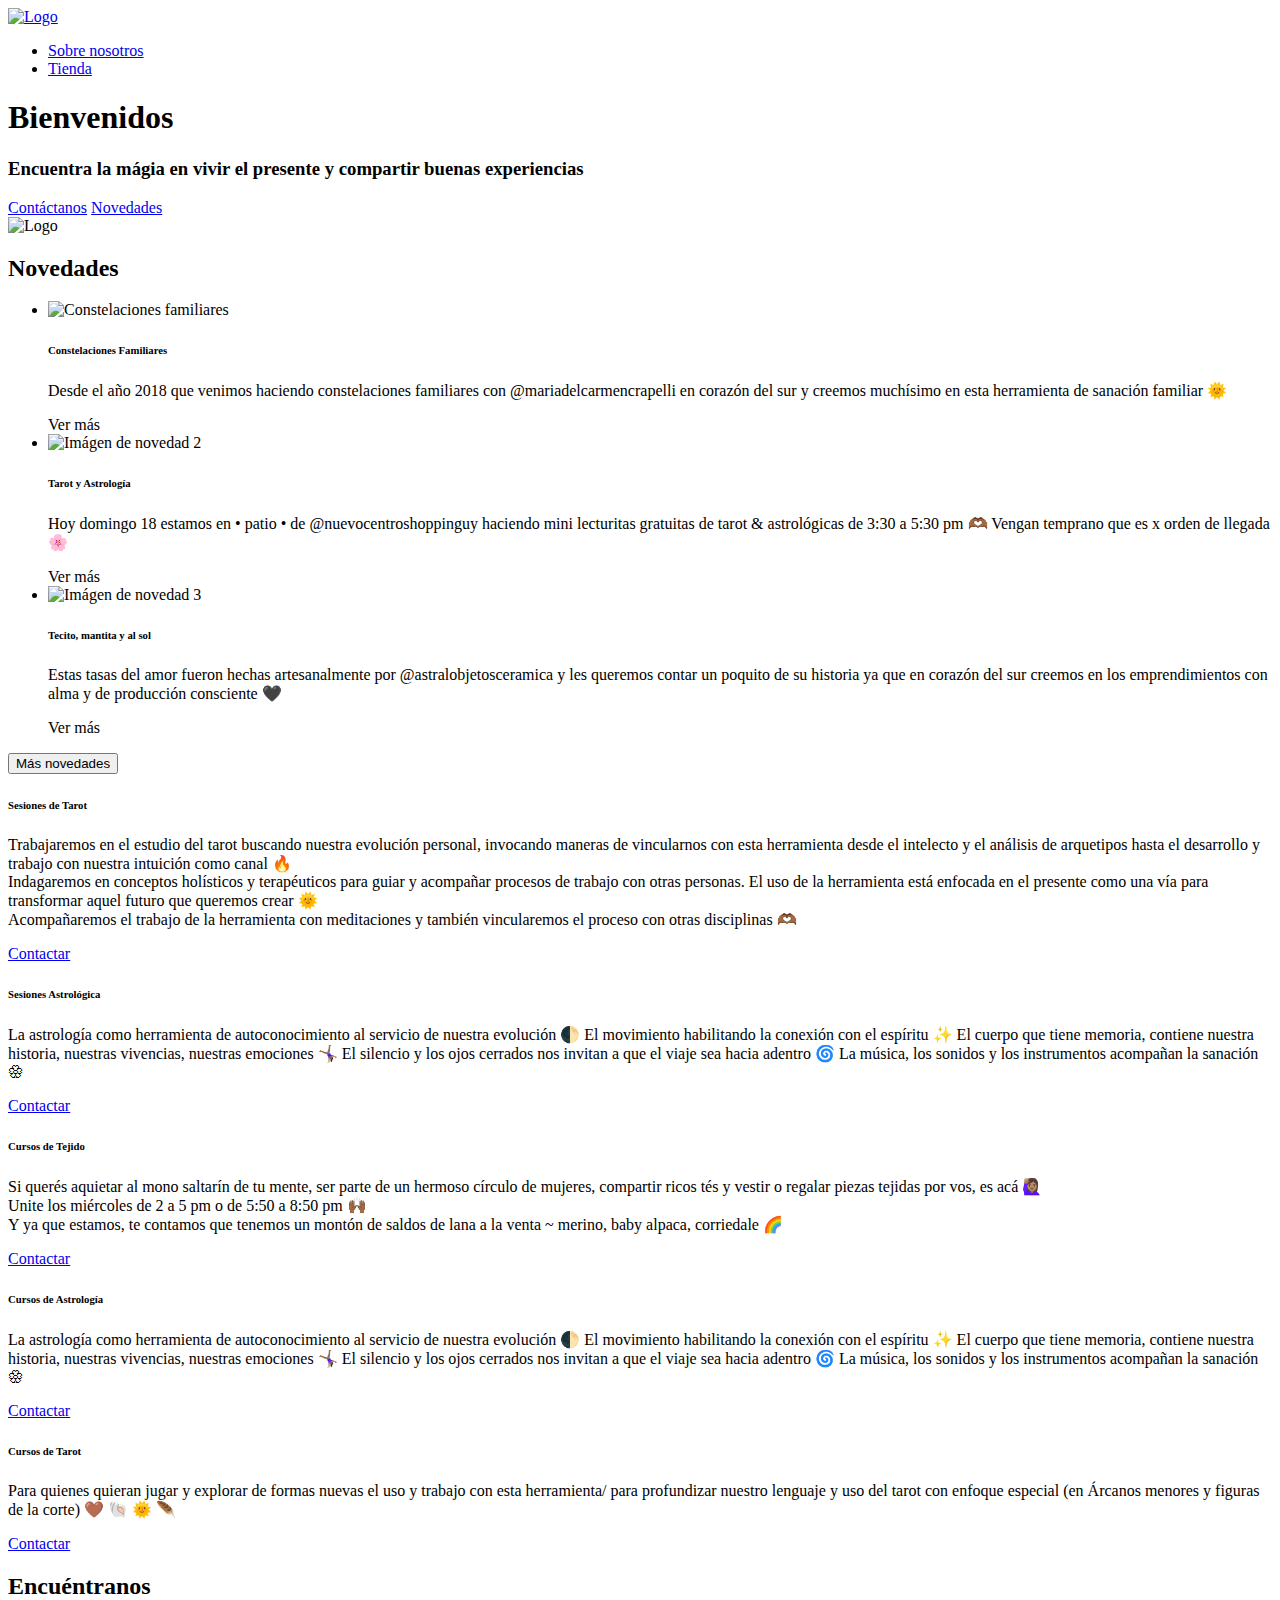
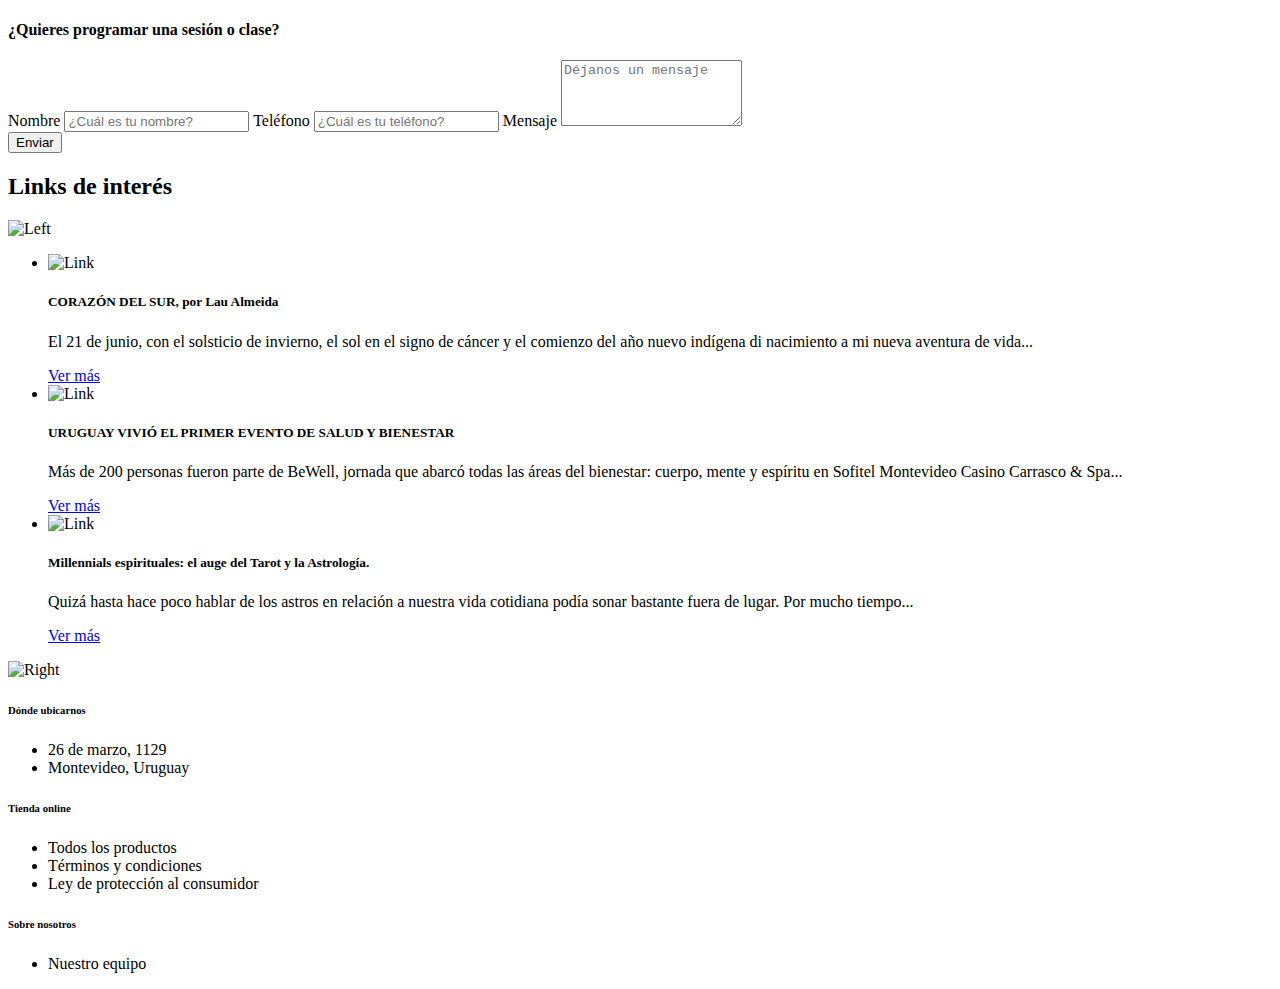
==== index.html @ b46bea89 "Merge pull request #4 from facundocristaldo/main" ====
<!DOCTYPE html>
<html lang="es">

<head>
    <meta charset="UTF-8">
    <meta http-equiv="X-UA-Compatible" content="IE=edge">
    <meta name="viewport" content="width=device-width, initial-scale=1.0">
    <link rel="stylesheet" href="/corazon-del-sur/reset.css">
    <link rel="stylesheet" href="/corazon-del-sur/global.css">
    <link rel="stylesheet" href="/corazon-del-sur/landing.css">
    <title>Corazon del Sur</title>
    <link rel="icon" type="image/x-icon" href="/corazon-del-sur/assets/cdelsur logo.png">
    <meta name="description"
        content="Encuentra la mágia en vivir el presente y compartir buenas experiencias. En corazón del sur podras aprender a conocerte a ti misma, aprender de las artes de nuestros ancestros y a conectarte con la naturaleza de una forma que nunca habías pensado posible.">
    <meta property="og:title" content=Corazon del Sur>
    <meta property="og:site_name" content=Corazon del Sur>
    <meta property="og:url" content=https://facundocristaldo.github.com/corazon-del-sur>
    <meta property="og:description" content=Encuentra la mágia en vivir el presente y compartir buenas experiencias. En
        corazón del sur podras aprender a conocerte a ti misma, aprender de las artes de nuestros ancestros y a
        conectarte con la naturaleza de una forma que nunca habías pensado posible.>
    <meta property="og:type" content=website>
    <meta property="og:image" content=https://facundocristaldo.github.io/corazon-del-sur/assets/cdelsur%20logo.png>
</head>

<body>
    <script src="./main.js"></script>
    <div class="sections">
        <nav>
            <div class="navbar">
                <a href="/corazon-del-sur/">
                    <img src="/corazon-del-sur/assets/full_logo_white.png" alt="Logo" />
                </a>
                <ul>
                    <li><a href="/corazon-del-sur/sobre-nosotros" class="typography-paragraph">Sobre nosotros</a></li>
                    <li><a href="/corazon-del-sur/tienda" class="button-secondary button-small">Tienda</a></li>
                </ul>

            </div>
        </nav>
        <section id="hero">
            <div class="content">
                <div>
                    <div class="text-content">
                        <h1 class="typography-title">Bienvenidos</h1>
                        <h3 class="typography-heading">Encuentra la mágia en vivir el presente y compartir buenas
                            experiencias</h3>
                    </div>
                    <div class="actions">
                        <a href="#find-us" class="button-regular button-primary">Contáctanos</a>
                        <a href="#news" class="button-small button-link">Novedades</a>
                    </div>
                </div>
                <img src="/corazon-del-sur/assets/logo_black.png" alt="Logo" />
            </div>
        </section>
        <section id="news">
            <h2 class="typography-title">Novedades</h2>
            <ul>
                <li>
                    <img src="/corazon-del-sur/assets/novedades/constelaciones-familiares.jpeg"
                        alt="Constelaciones familiares">
                    <div>
                        <h6 class="typography-heading">Constelaciones Familiares</h6>
                        <p class="typography-paragraph">
                            Desde el año 2018 que venimos haciendo constelaciones familiares con @mariadelcarmencrapelli
                            en corazón del sur y creemos muchísimo en esta herramienta de sanación familiar 🌞
                        </p>
                        <a class="button-small button-tertiary">Ver más</a>
                    </div>
                </li>
                <li>
                    <img src="/corazon-del-sur/assets/novedades/tarot-y-astrologia.jpeg" alt="Imágen de novedad 2">
                    <div>
                        <h6 class="typography-heading">Tarot y Astrología</h6>
                        <p class="typography-paragraph">
                            Hoy domingo 18 estamos en • patio • de @nuevocentroshoppinguy haciendo mini lecturitas
                            gratuitas de tarot & astrológicas de 3:30 a 5:30 pm 🫶🏾 Vengan temprano que es x orden de
                            llegada 🌸
                        </p>
                        <a class="button-small button-tertiary">Ver más</a>
                    </div>
                </li>
                <li>
                    <img src="/corazon-del-sur/assets/novedades/tazas.jpeg" alt="Imágen de novedad 3">
                    <div>
                        <h6 class="typography-heading">Tecito, mantita y al sol</h6>
                        <p class="typography-paragraph">
                            Estas tasas del amor fueron hechas artesanalmente por @astralobjetosceramica y les queremos
                            contar un poquito de su historia ya que en corazón del sur creemos en los emprendimientos
                            con alma y de producción consciente 🖤
                        </p>
                        <a class="button-small button-tertiary">Ver más</a>
                    </div>
                </li>
            </ul>
            <button class="button-regular button-secondary">Más novedades</button>
        </section>
        <section id="sesion-tarot" class="we-do section">
            <div class="description dp-02">
                <h6 class="typography-subtitle">Sesiones de Tarot</h6>
                <p class="typography-paragraph">
                    Trabajaremos en el estudio del tarot buscando nuestra evolución personal, invocando maneras
                    de vincularnos con esta herramienta desde el intelecto y el análisis de arquetipos hasta el
                    desarrollo y trabajo con nuestra intuición como canal 🔥
                    <br />Indagaremos en conceptos holísticos y terapéuticos para guiar y acompañar procesos de
                    trabajo con otras personas. El uso de la herramienta está enfocada en el presente como una vía
                    para transformar aquel futuro que queremos crear 🌞
                    <br />Acompañaremos el trabajo de la herramienta con meditaciones y también vincularemos el
                    proceso con otras disciplinas 🫶🏾
                </p>
                <a href="#find-us" class="button-small button-tertiary">Contactar</a>
            </div>
        </section>
        <section id="sesion-astrologica" class="we-do section">
            <div class="description dp-02">
                <h6 class="typography-subtitle">Sesiones Astrológica</h6>
                <p class="typography-paragraph">
                    La astrología como herramienta de autoconocimiento al servicio de nuestra evolución 🌓 El movimiento
                    habilitando la conexión con el espíritu ✨ El cuerpo que tiene memoria, contiene nuestra historia,
                    nuestras vivencias, nuestras emociones 🤸🏾‍♀️ El silencio y los ojos cerrados nos invitan a que el
                    viaje sea hacia adentro 🌀 La música, los sonidos y los instrumentos acompañan la sanación 🏵
                </p>
                <a href="#find-us" class="button-small button-tertiary">Contactar</a>
            </div>
        </section>
        <section id="curso-tejido" class="we-do section">
            <div class="description dp-02">
                <h6 class="typography-subtitle">Cursos de Tejido</h6>
                <p class="typography-paragraph">
                    Si querés aquietar al mono saltarín de tu mente, ser parte de un hermoso círculo de
                    mujeres, compartir ricos tés y vestir o regalar piezas tejidas por vos, es acá 🙋🏽‍♀️
                    <br />Unite los miércoles de 2 a 5 pm o de 5:50 a 8:50 pm 🙌🏾
                    <br />Y ya que estamos, te contamos que tenemos un montón de saldos de lana a la venta ~ merino,
                    baby alpaca, corriedale 🌈
                </p>
                <a href="#find-us" class="button-small button-tertiary">Contactar</a>
            </div>
        </section>
        <section id="curso-astrologia" class="we-do section">
            <div class="description dp-02">
                <h6 class="typography-subtitle">Cursos de Astrología</h6>
                <p class="typography-paragraph">
                    La astrología como herramienta de autoconocimiento al servicio de nuestra evolución 🌓 El movimiento
                    habilitando la conexión con el espíritu ✨ El cuerpo que tiene memoria, contiene nuestra historia,
                    nuestras vivencias, nuestras emociones 🤸🏾‍♀️ El silencio y los ojos cerrados nos invitan a que el
                    viaje sea hacia adentro 🌀 La música, los sonidos y los instrumentos acompañan la sanación 🏵
                </p>
                <a href="#find-us" class="button-small button-tertiary">Contactar</a>
            </div>
        </section>
        <section id="curso-tarot" class="we-do section">
            <div class="description dp-02">
                <h6 class="typography-subtitle">Cursos de Tarot</h6>
                <p class="typography-paragraph">
                    Para quienes quieran jugar y explorar de formas nuevas el uso y trabajo con esta herramienta/ para
                    profundizar nuestro lenguaje y uso del tarot con enfoque especial (en Árcanos menores y figuras de
                    la corte) 🤎 🐚 🌞 🪶
                </p>
                <a href="#find-us" class="button-small button-tertiary">Contactar</a>
            </div>
        </section>
        <section id="find-us">
            <h2 class="typography-title">Encuéntranos</h2>
            <div class="map-container">
                <div id="map" class="dp-02"></div>
                <div id="contact-form">
                    <h4 class="typography-paragraph">¿Quieres programar una sesión o clase?</h4>
                    <form>
                        <label class="typography-label" for="field-name">Nombre
                            <input id="field-name" class="typography-field" placeholder="¿Cuál es tu nombre?" />
                        </label>
                        <label class="typography-label" for="field-tel">Teléfono
                            <input id="field-tel" class="typography-field" placeholder="¿Cuál es tu teléfono?" />
                        </label>
                        <label class="typography-label" for="field-messaje">Mensaje
                            <textarea rows="4" id="field-messaje" class="typography-field"
                                placeholder="Déjanos un mensaje"></textarea>
                        </label>
                    </form>
                    <button type="button" class="button-regular button-secondary">Enviar</button>
                </div>
            </div>
        </section>
        <section id="links">
            <h2 class="typography-title">Links de interés</h2>
            <div class="container">

                <img id="left" src="/corazon-del-sur/assets/icon-arrow.svg" alt="Left" onclick="movelinks(-1)">
                <ul class="links-list">
                    <li class="link-card dp-01">
                        <img class="link-card-image" src="/corazon-del-sur/assets/img-placeholder.png" alt="Link" />
                        <div class="link-card-content">
                            <div class="link-card-text">

                                <h5 class="typography-paragraph">CORAZÓN DEL SUR, por Lau Almeida</h5>
                                <p class="typography-field">El 21 de junio, con el solsticio de invierno, el sol en el
                                    signo
                                    de cáncer y el comienzo del año nuevo indígena di nacimiento a mi nueva aventura de
                                    vida...</p>
                            </div>
                            <a href="http://www.ferpectas.uy/corazon-del-sur/" target="_blank"
                                class="button-link button-small">Ver más</a>
                        </div>
                    </li>
                    <li class="link-card dp-01">
                        <img class="link-card-image" src="/corazon-del-sur/assets/img-placeholder.png" alt="Link" />
                        <div class="link-card-content">
                            <div class="link-card-text">
                                <h5 class="typography-paragraph">URUGUAY VIVIÓ EL PRIMER EVENTO DE SALUD Y BIENESTAR
                                </h5>
                                <p class="typography-field">Más de 200 personas fueron parte de BeWell, jornada que
                                    abarcó
                                    todas las áreas del bienestar: cuerpo, mente y espíritu en Sofitel Montevideo Casino
                                    Carrasco & Spa...</p>
                            </div>
                            <a class="button-link button-small" target="_blank"
                                href="https://neturuguay.com/2019/11/21/uruguay-vivio-el-primer-evento-de-salud-y-bienestar/">Ver
                                más</a>
                        </div>
                    </li>
                    <li class="link-card dp-01">
                        <img class="link-card-image" src="/corazon-del-sur/assets/img-placeholder.png" alt="Link" />
                        <div class="link-card-content">
                            <div class="link-card-text">

                                <h5 class="typography-paragraph">Millennials espirituales: el auge del Tarot y la
                                    Astrología.</h5>
                                <p class="typography-field">Quizá hasta hace poco hablar de los astros en relación a
                                    nuestra
                                    vida cotidiana podía sonar bastante fuera de lugar. Por mucho tiempo...</p>
                            </div>
                            <a class="button-link button-small" target="_blank"
                                href="https://www.flurmagazine.com/millennials-espirituales-el-auge-del-tarot-y-la-astrologia-en-tiempos-de-inteligencia-artificial/">Ver
                                más</a>
                        </div>
                    </li>
                </ul>
                <img id="right" src="/corazon-del-sur/assets/icon-arrow.svg" alt="Right" onclick="movelinks(1)">
            </div>
        </section>
        <section id="page-footer">
            <div class="content">
                <div class="column">
                    <h6 class="typography-heading">Dónde ubicarnos</h6>
                    <ul>
                        <li class="typography-paragraph">26 de marzo, 1129</li>
                        <li class="typography-paragraph">Montevideo, Uruguay</li>
                    </ul>
                </div>
                <div class="column">
                    <h6 class="typography-heading">Tienda online</h6>
                    <ul>
                        <li class="typography-paragraph">Todos los productos</li>
                        <li class="typography-paragraph">Términos y condiciones</li>
                        <li class="typography-paragraph">Ley de protección al consumidor</li>
                    </ul>
                </div>
                <div class="column">
                    <h6 class="typography-heading">Sobre nosotros</h6>
                    <ul>
                        <li class="typography-paragraph">Nuestro equipo</li>
                    </ul>
                </div>
            </div>
        </section>
    </div>
</body>

</html>
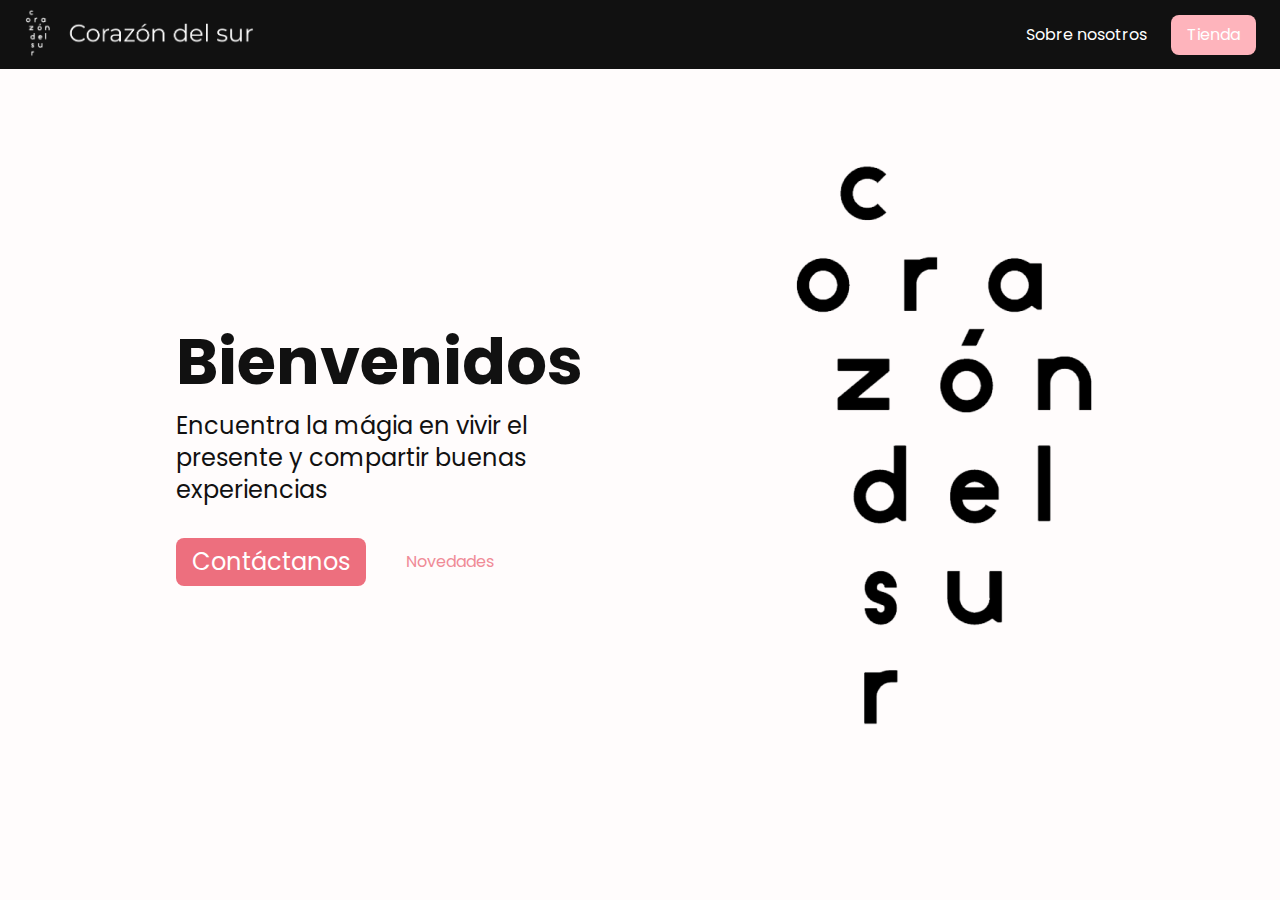
==== commit 40e9dd35: "open graph update" ====
--- a/index.html
+++ b/index.html
@@ -5,21 +5,35 @@
     <meta charset="UTF-8">
     <meta http-equiv="X-UA-Compatible" content="IE=edge">
     <meta name="viewport" content="width=device-width, initial-scale=1.0">
-    <link rel="stylesheet" href="/corazon-del-sur/reset.css">
-    <link rel="stylesheet" href="/corazon-del-sur/global.css">
-    <link rel="stylesheet" href="/corazon-del-sur/landing.css">
+    <link rel="stylesheet" href="/reset.css">
+    <link rel="stylesheet" href="/global.css">
+    <link rel="stylesheet" href="/landing.css">
     <title>Corazon del Sur</title>
-    <link rel="icon" type="image/x-icon" href="/corazon-del-sur/assets/cdelsur logo.png">
+    <link rel="icon" type="image/x-icon" href="/assets/cdelsur logo.png">
     <meta name="description"
         content="Encuentra la mágia en vivir el presente y compartir buenas experiencias. En corazón del sur podras aprender a conocerte a ti misma, aprender de las artes de nuestros ancestros y a conectarte con la naturaleza de una forma que nunca habías pensado posible.">
-    <meta property="og:title" content=Corazon del Sur>
-    <meta property="og:site_name" content=Corazon del Sur>
-    <meta property="og:url" content=https://facundocristaldo.github.com/corazon-del-sur>
-    <meta property="og:description" content=Encuentra la mágia en vivir el presente y compartir buenas experiencias. En
-        corazón del sur podras aprender a conocerte a ti misma, aprender de las artes de nuestros ancestros y a
-        conectarte con la naturaleza de una forma que nunca habías pensado posible.>
-    <meta property="og:type" content=website>
-    <meta property="og:image" content=https://facundocristaldo.github.io/corazon-del-sur/assets/cdelsur%20logo.png>
+
+    <!-- HTML Meta Tags -->
+    <title>Corazon</title>
+    <meta name="description" content="Encuentra">
+
+    <!-- Facebook Meta Tags -->
+    <meta property="og:url" content="https://facundocristaldo.github.io/corazon-del-sur/">
+    <meta property="og:type" content="website">
+    <meta property="og:title" content="Corazon">
+    <meta property="og:description" content="Encuentra">
+    <meta property="og:image" content="https://facundocristaldo.github.io/corazon-del-sur/assets/cdelsur%20logo.png">
+
+    <!-- Twitter Meta Tags -->
+    <meta name="twitter:card" content="summary_large_image">
+    <meta property="twitter:domain" content="facundocristaldo.github.io">
+    <meta property="twitter:url" content="https://facundocristaldo.github.io/corazon-del-sur/">
+    <meta name="twitter:title" content="Corazon">
+    <meta name="twitter:description" content="Encuentra">
+    <meta name="twitter:image" content="https://facundocristaldo.github.io/corazon-del-sur/assets/cdelsur%20logo.png">
+
+    <!-- Meta Tags Generated via https://www.opengraph.xyz -->
+
 </head>
 
 <body>
@@ -27,12 +41,12 @@
     <div class="sections">
         <nav>
             <div class="navbar">
-                <a href="/corazon-del-sur/">
-                    <img src="/corazon-del-sur/assets/full_logo_white.png" alt="Logo" />
+                <a href="/">
+                    <img src="/assets/full_logo_white.png" alt="Logo" />
                 </a>
                 <ul>
-                    <li><a href="/corazon-del-sur/sobre-nosotros" class="typography-paragraph">Sobre nosotros</a></li>
-                    <li><a href="/corazon-del-sur/tienda" class="button-secondary button-small">Tienda</a></li>
+                    <li><a href="/sobre-nosotros" class="typography-paragraph">Sobre nosotros</a></li>
+                    <li><a href="/tienda" class="button-secondary button-small">Tienda</a></li>
                 </ul>
 
             </div>
@@ -50,15 +64,14 @@
                         <a href="#news" class="button-small button-link">Novedades</a>
                     </div>
                 </div>
-                <img src="/corazon-del-sur/assets/logo_black.png" alt="Logo" />
+                <img src="/assets/logo_black.png" alt="Logo" />
             </div>
         </section>
         <section id="news">
             <h2 class="typography-title">Novedades</h2>
             <ul>
                 <li>
-                    <img src="/corazon-del-sur/assets/novedades/constelaciones-familiares.jpeg"
-                        alt="Constelaciones familiares">
+                    <img src="/assets/novedades/constelaciones-familiares.jpeg" alt="Constelaciones familiares">
                     <div>
                         <h6 class="typography-heading">Constelaciones Familiares</h6>
                         <p class="typography-paragraph">
@@ -69,7 +82,7 @@
                     </div>
                 </li>
                 <li>
-                    <img src="/corazon-del-sur/assets/novedades/tarot-y-astrologia.jpeg" alt="Imágen de novedad 2">
+                    <img src="/assets/novedades/tarot-y-astrologia.jpeg" alt="Imágen de novedad 2">
                     <div>
                         <h6 class="typography-heading">Tarot y Astrología</h6>
                         <p class="typography-paragraph">
@@ -81,7 +94,7 @@
                     </div>
                 </li>
                 <li>
-                    <img src="/corazon-del-sur/assets/novedades/tazas.jpeg" alt="Imágen de novedad 3">
+                    <img src="/assets/novedades/tazas.jpeg" alt="Imágen de novedad 3">
                     <div>
                         <h6 class="typography-heading">Tecito, mantita y al sol</h6>
                         <p class="typography-paragraph">
@@ -185,10 +198,10 @@
             <h2 class="typography-title">Links de interés</h2>
             <div class="container">
 
-                <img id="left" src="/corazon-del-sur/assets/icon-arrow.svg" alt="Left" onclick="movelinks(-1)">
+                <img id="left" src="./assets/icon-arrow.svg" alt="Left" onclick="movelinks(-1)">
                 <ul class="links-list">
                     <li class="link-card dp-01">
-                        <img class="link-card-image" src="/corazon-del-sur/assets/img-placeholder.png" alt="Link" />
+                        <img class="link-card-image" src="/assets/img-placeholder.png" alt="Link" />
                         <div class="link-card-content">
                             <div class="link-card-text">
 
@@ -203,7 +216,7 @@
                         </div>
                     </li>
                     <li class="link-card dp-01">
-                        <img class="link-card-image" src="/corazon-del-sur/assets/img-placeholder.png" alt="Link" />
+                        <img class="link-card-image" src="/assets/img-placeholder.png" alt="Link" />
                         <div class="link-card-content">
                             <div class="link-card-text">
                                 <h5 class="typography-paragraph">URUGUAY VIVIÓ EL PRIMER EVENTO DE SALUD Y BIENESTAR
@@ -219,7 +232,7 @@
                         </div>
                     </li>
                     <li class="link-card dp-01">
-                        <img class="link-card-image" src="/corazon-del-sur/assets/img-placeholder.png" alt="Link" />
+                        <img class="link-card-image" src="/assets/img-placeholder.png" alt="Link" />
                         <div class="link-card-content">
                             <div class="link-card-text">
 
@@ -235,7 +248,7 @@
                         </div>
                     </li>
                 </ul>
-                <img id="right" src="/corazon-del-sur/assets/icon-arrow.svg" alt="Right" onclick="movelinks(1)">
+                <img id="right" src="./assets/icon-arrow.svg" alt="Right" onclick="movelinks(1)">
             </div>
         </section>
         <section id="page-footer">
--- a/global.css
+++ b/global.css
@@ -0,0 +1,317 @@
+@import url("https://fonts.googleapis.com/css2?family=Poppins:wght@400;700&display=swap");
+
+:root {
+  --color-primary-main: #ed6f7e;
+  --color-primary-dark: #ba4d5a;
+  --color-primary-light: #feb4bc;
+  --color-gold: #f5dd00;
+  --color-page-background: #fffcfc;
+  --color-text-disabled: #949494;
+  --color-disabled: #ebebeb;
+  --color-accent-light: #ffffff;
+  --color-accent-dark: #111111;
+  --max-width-content: 1300px;
+  --breakpoint-sm: 576px;
+  --breakpoint-md: 768px;
+  --breakpoint-lg: 992px;
+  --breakpoint-xl: 1200px;
+  font-size: 16px;
+}
+@media screen and (max-width: 992px) {
+  :root {
+    font-size: 14px;
+  }
+}
+@media screen and (max-width: 768px) {
+  :root {
+    font-size: 12px;
+  }
+}
+@media screen and (max-width: 576px) {
+  :root {
+    font-size: 10px;
+  }
+}
+
+body {
+  background-color: var(--color-page-background);
+  font-family: "Poppins", sans-serif;
+  color: var(--color-accent-dark);
+  scroll-behavior: smooth;
+}
+h1,
+h2,
+h3,
+h4,
+h5,
+h6,
+p,
+input,
+select,
+textarea,
+p {
+  font-family: "Poppins", sans-serif;
+}
+
+* {
+  scroll-behavior: smooth;
+  user-select: none;
+}
+/* Typography*/
+
+.typography-title {
+  font-style: normal;
+  font-weight: 700;
+  font-size: 4rem;
+  line-height: 6rem;
+}
+
+.typography-subtitle {
+  font-style: normal;
+  font-weight: 700;
+  font-size: 2rem;
+  line-height: 3rem;
+}
+
+.typography-heading {
+  font-style: normal;
+  font-weight: 400;
+  font-size: 1.5rem;
+  line-height: 2rem;
+}
+
+.typography-paragraph {
+  font-style: normal;
+  font-weight: 400;
+  font-size: 1rem;
+  line-height: 1.5rem;
+}
+
+.typography-small-title {
+  font-style: normal;
+  font-weight: 700;
+  font-size: 1rem;
+  line-height: 1.5rem;
+}
+
+.typography-label {
+  font-style: normal;
+  font-weight: 400;
+  font-size: 0.75rem;
+  line-height: 0.5rem;
+}
+.typography-field {
+  border: none;
+  font-style: normal;
+  font-weight: 400;
+  font-size: 0.875rem;
+  line-height: 1.125rem;
+  padding: 0.25rem 0.5rem;
+  width: 100%;
+  border-radius: 0.25rem;
+  background-color: var(--color-accent-light);
+  outline: none;
+}
+/* End Typography */
+
+/* Buttons */
+
+.button-small {
+  font-style: normal;
+  font-weight: 400;
+  font-size: 1rem;
+  line-height: 1.5rem;
+  display: flex;
+  flex-direction: row;
+  justify-content: center;
+  align-items: center;
+  padding: 0.5rem 1rem;
+  border-radius: 0.5rem;
+  outline: none;
+  border: none;
+  font-family: "Poppins", sans-serif;
+}
+
+.button-regular {
+  font-style: normal;
+  font-weight: 400;
+  font-size: 1.5rem;
+  line-height: 2rem;
+  display: flex;
+  flex-direction: row;
+  justify-content: center;
+  align-items: center;
+  padding: 0.5rem 1rem;
+  border-radius: 0.5rem;
+  outline: none;
+  border: none;
+  font-family: "Poppins", sans-serif;
+}
+
+.button-primary {
+  background-color: var(--color-primary-main);
+  color: var(--color-accent-light);
+  transition-property: color, background-color;
+  transition-duration: 300ms;
+  transition-timing-function: ease;
+  cursor: pointer;
+}
+.button-primary:hover {
+  background-color: var(--color-primary-dark);
+}
+.button-primary:disabled,
+.button-secondary:disabled {
+  background-color: var(--color-disabled);
+  color: var(--color-text-disabled);
+}
+
+.button-secondary {
+  background-color: var(--color-primary-light);
+  color: var(--color-accent-light);
+  transition-property: color, background-color;
+  transition-duration: 300ms;
+  transition-timing-function: ease;
+  cursor: pointer;
+}
+.button-secondary:hover {
+  background-color: var(--color-primary-main);
+  color: var(--color-accent-light);
+}
+
+.button-tertiary {
+  border-width: 1px;
+  border-style: solid;
+  background: transparent;
+  border-color: var(--color-primary-main);
+  color: var(--color-primary-main);
+  transition-property: color, background-color;
+  transition-duration: 300ms;
+  transition-timing-function: ease;
+  cursor: pointer;
+}
+.button-tertiary:hover {
+  border-color: var(--color-primary-dark);
+  color: var(--color-primary-dark);
+}
+.button-tertiary:disabled {
+  border-color: var(--color-disabled);
+  color: var(--color-text-disabled);
+}
+
+.button-link {
+  color: var(--color-primary-main);
+  background: transparent;
+  transition-property: color, background-color;
+  transition-duration: 300ms;
+  transition-timing-function: ease;
+  opacity: 0.8;
+  cursor: pointer;
+}
+.button-link:hover {
+  color: var(--color-primary-dark);
+  opacity: 1;
+}
+.button-link:disabled {
+  color: var(--color-text-disabled);
+  opacity: 0.5;
+}
+
+/* End Buttons */
+
+/* Shadows */
+.dp-01 {
+  box-shadow: 0.3rem 0.25rem 1rem rgba(0, 0, 0, 0.05);
+}
+.dp-02 {
+  box-shadow: 0.3rem 0.3rem 1rem rgba(0, 0, 0, 0.2);
+}
+/* End Shadows */
+
+/* Navbar */
+nav {
+  background-color: var(--color-accent-dark);
+  width: 100%;
+  display: flex;
+  justify-content: center;
+  position: fixed;
+  top: 0;
+  z-index: 100;
+}
+nav div.navbar {
+  width: 100vw;
+  max-width: var(--max-width-content);
+  padding: 0 2rem;
+  margin: 0 auto;
+  padding: 0.5rem 1.5rem;
+  display: flex;
+  justify-content: space-between;
+}
+
+nav div.navbar img {
+  height: 3.125rem;
+}
+@media screen and (max-width: 768px) {
+  nav div.navbar img {
+    width: 1.875rem;
+    object-fit: cover;
+    object-position: left;
+  }
+}
+
+nav div.navbar ul {
+  display: flex;
+  flex-direction: row;
+  justify-content: flex-end;
+  align-items: center;
+  gap: 1.5rem;
+}
+nav div.navbar ul li a {
+  color: var(--color-accent-light);
+}
+/* End Nabar */
+
+#page-footer {
+  margin-top: 4.5rem;
+  min-height: 12.5rem;
+  background-color: var(--color-accent-light);
+  width: 100vw;
+  display: grid;
+  place-items: center;
+  box-shadow: 0 -0.25rem 1rem rgba(0, 0, 0, 0.05);
+}
+
+#page-footer .content {
+  margin: 0 auto;
+  width: 100vw;
+  max-width: var(--max-width-content);
+  padding: 0 2rem;
+  display: flex;
+  flex-direction: row;
+  justify-content: space-between;
+}
+
+#page-footer .content .column {
+  display: flex;
+  flex-direction: column;
+  align-items: flex-start;
+  padding: 0;
+  gap: 0.5rem;
+}
+.stars img {
+  width: 2rem;
+}
+@media screen and (max-width: 576px) {
+  #page-footer {
+    padding: 3rem 0;
+  }
+  #page-footer .content {
+    flex-direction: column;
+    gap: 2rem;
+    justify-content: center;
+    align-items: center;
+    text-align: center;
+  }
+  #page-footer .content .column {
+    align-items: center;
+  }
+}
--- a/landing.css
+++ b/landing.css
@@ -0,0 +1,390 @@
+#hero {
+  padding-bottom: 6.25rem;
+}
+#hero .content {
+  margin: 0 auto;
+  width: 100vw;
+  max-width: 60rem;
+  display: flex;
+  flex-direction: row;
+  justify-content: space-between;
+  align-items: center;
+  padding: 0;
+  height: 100vh;
+  min-height: 50rem;
+  padding: 0 1rem;
+}
+
+#hero .content > div {
+  display: flex;
+  flex-direction: column;
+  align-items: flex-start;
+  padding: 0;
+  gap: 2rem;
+}
+#hero .content > div .text-content {
+  max-width: 25.875rem;
+  display: flex;
+  flex-direction: column;
+  align-items: flex-start;
+  padding: 0;
+}
+#hero .content > div .actions {
+  display: flex;
+  flex-direction: row;
+  align-items: center;
+  padding: 0;
+  gap: 1.5rem;
+}
+
+@media screen and (max-width: 768px) {
+  #hero .content img {
+    width: 40%;
+  }
+}
+@media screen and (max-width: 576px) {
+  #hero .content {
+    justify-content: center;
+  }
+  #hero .content img {
+    display: none;
+  }
+  #hero .content > div {
+    gap: 3rem;
+  }
+  #hero .content > div .text-content {
+    gap: 1rem;
+  }
+}
+#news {
+  display: flex;
+  flex-direction: column;
+  align-items: center;
+  gap: 1.5rem;
+  width: 100vw;
+  max-width: 60.25rem;
+  padding: 0 2rem;
+  padding-top: 6.25rem;
+  padding-bottom: 6.25rem;
+  margin: 0 auto;
+  height: 100vh;
+  min-height: 50rem;
+}
+#news h2 {
+  text-align: center;
+  line-height: 100%;
+  color: var(--color-primary-main);
+}
+
+#news ul {
+  display: flex;
+  flex-direction: column;
+  gap: 1.5rem;
+}
+
+#news ul li {
+  display: flex;
+  flex-direction: row;
+  align-items: flex-start;
+  padding: 1rem;
+  gap: 1rem;
+  background: var(--color-accent-light);
+  box-shadow: 0.125rem 0.25rem 1rem rgba(0, 0, 0, 0.05);
+  border-radius: 1rem;
+}
+
+#news ul li img {
+  border-radius: 0.5rem;
+  width: 12rem;
+  height: 10rem;
+  object-fit: cover;
+}
+
+#news ul li div {
+  display: flex;
+  flex-direction: column;
+  justify-content: space-between;
+}
+
+#news ul li div span {
+  opacity: 0.5;
+  font-size: 0.75rem;
+}
+
+#news ul li div a.button-small.button-tertiary {
+  max-width: fit-content;
+  align-self: flex-end;
+  margin-top: 0.5rem;
+}
+
+@media screen and (max-width: 576px) {
+  #news ul li {
+    flex-direction: column;
+  }
+  #news ul li {
+    display: none;
+  }
+  #news ul li:nth-child(1),
+  #news ul li:nth-child(2) {
+    display: flex;
+  }
+  #news ul li img {
+    width: 100%;
+    height: 114px;
+  }
+  #news p.typography-paragraph {
+    overflow: hidden;
+    display: -webkit-box;
+    -webkit-line-clamp: 2;
+    -webkit-box-orient: vertical;
+  }
+}
+.sections {
+  height: 100vh;
+  min-height: 50rem;
+  overflow: auto;
+  scroll-snap-type: y mandatory;
+}
+.sections section {
+  scroll-snap-align: start;
+  scroll-snap-stop: always;
+}
+.we-do.section {
+  position: relative;
+  height: 100vh;
+  min-height: 50rem;
+  background-color: rgba(0, 0, 0, 0.05);
+  background-position: center;
+  background-repeat: no-repeat;
+  background-size: cover;
+}
+.we-do.section .description {
+  display: flex;
+  flex-direction: column;
+  align-items: flex-start;
+  padding: 1rem;
+  gap: 1rem;
+  position: absolute;
+  width: 83vw;
+  left: 50%;
+  transform: translateX(-50%);
+  bottom: 4rem;
+  background-color: rgba(0, 0, 0, 0.6);
+  border-radius: 1rem;
+  color: var(--color-accent-light);
+  opacity: 0;
+  animation-fill-mode: forwards;
+  animation-iteration-count: 1;
+  animation-delay: 300ms;
+}
+.we-do.section .description .typography-subtitle {
+  line-height: 100%;
+}
+.we-do.section .description a {
+  color: var(--color-accent-light);
+  border-color: var(--color-accent-light);
+}
+#sesion-tarot {
+  background-image: url("/corazon-del-sur/assets/fotos/sesion-tarot-1.jpeg");
+}
+#sesion-astrologica {
+  background-image: url("/corazon-del-sur/assets/fotos/sesion-astrologica-1.jpeg");
+}
+#curso-tejido {
+  background-image: url("/corazon-del-sur/assets/fotos/clases-tejido-3.jpeg");
+}
+#curso-astrologia {
+  background-image: url("/corazon-del-sur/assets/fotos/clases-astrologia-4.jpeg");
+  background-position: top;
+}
+#curso-tarot {
+  background-image: url("/corazon-del-sur/assets/fotos/clases-tarot-1.jpeg");
+}
+
+.section-fade-in {
+  animation: fadeInDown 400ms ease-in;
+}
+
+@keyframes fadeInDown {
+  0% {
+    opacity: 0;
+  }
+  100% {
+    opacity: 1;
+  }
+}
+
+#find-us {
+  max-width: 60.25rem;
+  padding: 0 2rem;
+  margin: 0 auto;
+  padding-top: 6.25rem;
+  padding-bottom: 9.375rem;
+  height: 100vh;
+  min-height: 50rem;
+}
+
+#find-us h2 {
+  text-align: center;
+  color: var(--color-primary-main);
+}
+
+#find-us #map {
+  height: 32.125rem;
+  width: 100%;
+  border-radius: 1rem;
+  background-image: url("/corazon-del-sur/assets/map.png");
+  background-position: center;
+  background-repeat: no-repeat;
+  background-size: cover;
+}
+
+#find-us .map-container {
+  position: relative;
+  display: flex;
+  justify-content: flex-end;
+  align-items: center;
+  margin-top: 6.25rem;
+}
+
+#find-us #contact-form {
+  background-color: var(--color-primary-dark);
+  display: flex;
+  flex-direction: column;
+  gap: 1rem;
+  padding: 1rem;
+  border-radius: 1rem;
+  max-width: 15.625rem;
+  position: absolute;
+  margin-right: 2.5rem;
+}
+#find-us #contact-form h4 {
+  text-align: center;
+  color: var(--color-accent-light);
+}
+
+#find-us #contact-form .typography-label {
+  color: var(--color-accent-light);
+}
+
+#find-us #contact-form .typography-label input,
+#find-us #contact-form .typography-label textarea {
+  margin-top: 0.25rem;
+}
+
+#find-us #contact-form .typography-label textarea {
+  resize: none;
+}
+
+#find-us #contact-form button {
+  width: 100%;
+}
+
+#find-us #contact-form form {
+  display: flex;
+  flex-direction: column;
+  gap: 0.5rem;
+}
+@media screen and (max-width: 576px) {
+  #find-us .map-container {
+    flex-direction: column;
+  }
+  #find-us #contact-form {
+    max-width: fit-content;
+    bottom: -35%;
+    margin-right: 0;
+  }
+}
+#links {
+  position: relative;
+  width: 100vw;
+  margin: 0 auto;
+  padding: 0 2rem;
+  max-width: 60.25rem;
+  padding-top: 6.25rem;
+  padding-bottom: 12.5rem;
+}
+
+#links h2 {
+  color: var(--color-primary-main);
+  text-align: center;
+}
+
+#links .container {
+  display: flex;
+  justify-content: center;
+  margin-top: 6.25rem;
+  gap: 0.5rem;
+}
+#links .container #right {
+  transform: rotateY(180deg);
+}
+#links .container ul {
+  flex: 1;
+}
+#links .links-list {
+  max-width: 60rem;
+  margin: 0 auto;
+  display: flex;
+  flex-direction: row;
+  gap: 1rem;
+  justify-content: space-between;
+}
+
+#links .link-card {
+  max-width: 17.19rem;
+  border-radius: 0.5rem;
+  background-color: var(--color-accent-light);
+  overflow: hidden;
+  display: flex;
+  flex-direction: column;
+  flex: 1;
+}
+#links .link-card .link-card-content {
+  display: flex;
+  flex-direction: column;
+  padding: 1rem;
+  flex: 1;
+  justify-content: space-between;
+}
+#links .link-card .link-card-image {
+  width: 100%;
+  height: 12rem;
+  object-position: center;
+  object-fit: cover;
+}
+#links .link-card .link-card-content .link-card-text {
+  display: flex;
+  flex-direction: column;
+  gap: 1rem;
+}
+#links .link-card .link-card-content .link-card-text .typography-paragraph {
+  font-weight: 600;
+  line-height: 110%;
+  overflow: hidden;
+  display: -webkit-box;
+  -webkit-line-clamp: 2;
+  -webkit-box-orient: vertical;
+}
+#links .link-card .link-card-content .link-card-text .typography-field {
+  padding: 0;
+  overflow: hidden;
+  display: -webkit-box;
+  -webkit-line-clamp: 3;
+  -webkit-box-orient: vertical;
+}
+
+@media screen and (max-width: 576px) {
+  #links .links-list {
+    justify-content: center;
+  }
+  #links .link-card {
+    display: none;
+  }
+  #links .link-card:nth-child(1) {
+    display: flex;
+  }
+  .we-do.section .description {
+    bottom: 8rem;
+  }
+}
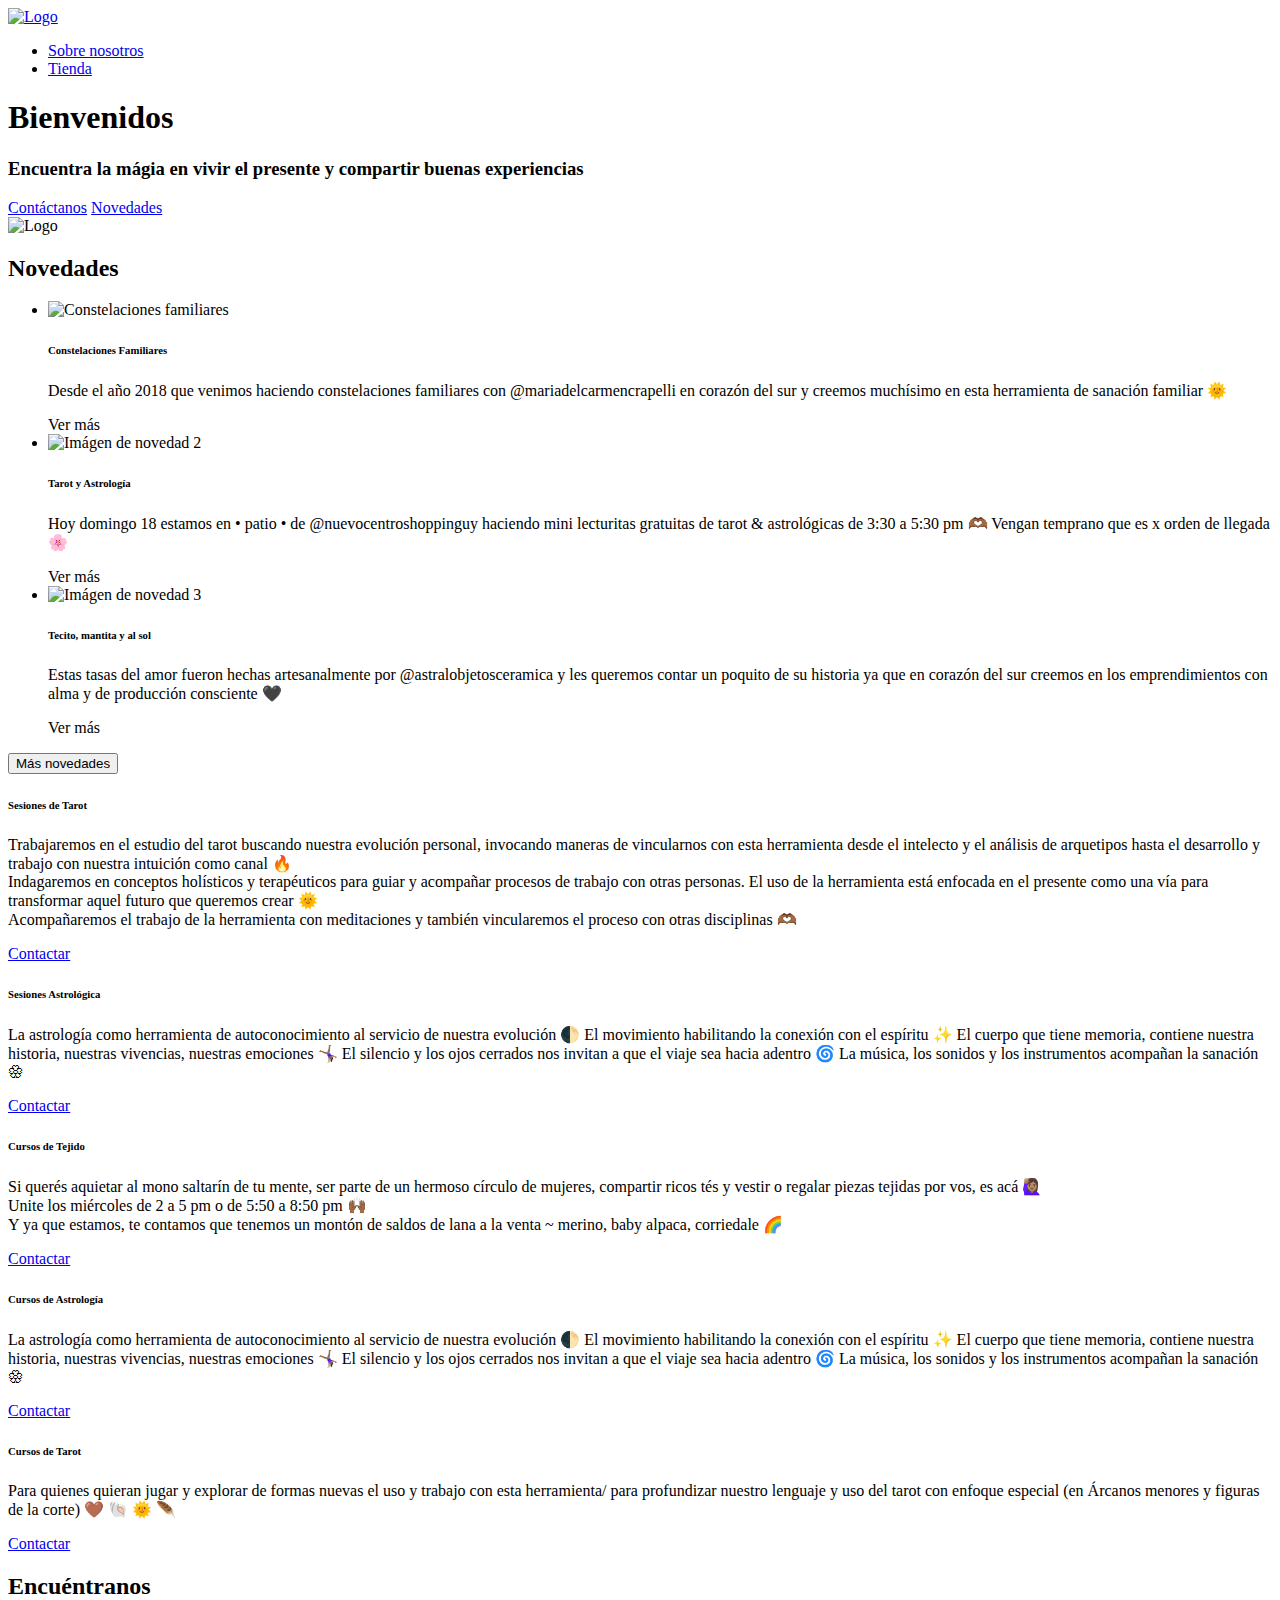
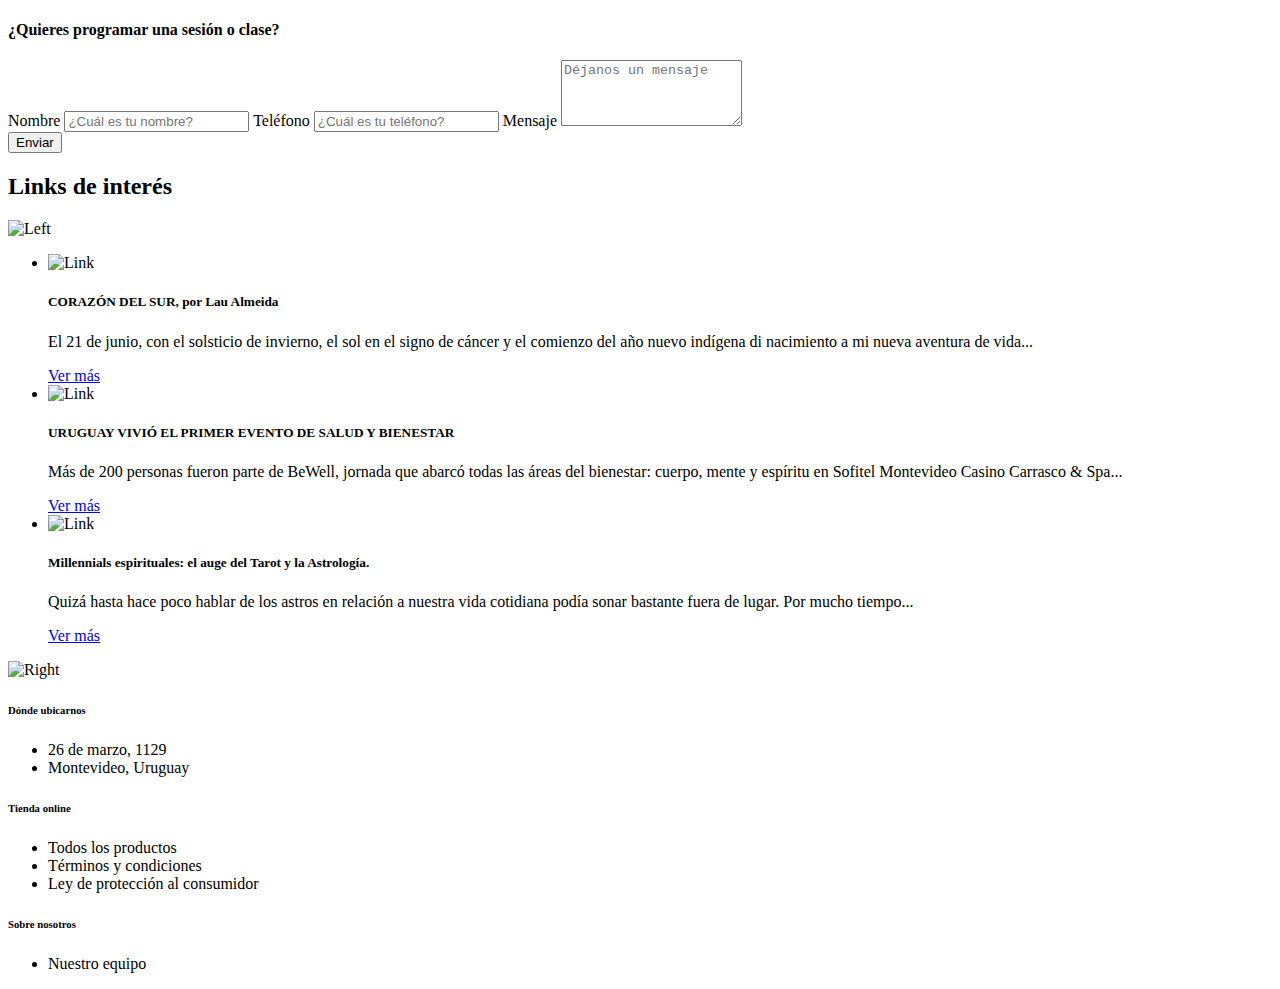
==== commit 1c3a98ae: "Merge pull request #5 from facundocristaldo/main" ====
--- a/index.html
+++ b/index.html
@@ -5,11 +5,11 @@
     <meta charset="UTF-8">
     <meta http-equiv="X-UA-Compatible" content="IE=edge">
     <meta name="viewport" content="width=device-width, initial-scale=1.0">
-    <link rel="stylesheet" href="/reset.css">
-    <link rel="stylesheet" href="/global.css">
-    <link rel="stylesheet" href="/landing.css">
+    <link rel="stylesheet" href="/corazon-del-sur/reset.css">
+    <link rel="stylesheet" href="/corazon-del-sur/global.css">
+    <link rel="stylesheet" href="/corazon-del-sur/landing.css">
     <title>Corazon del Sur</title>
-    <link rel="icon" type="image/x-icon" href="/assets/cdelsur logo.png">
+    <link rel="icon" type="image/x-icon" href="/corazon-del-sur/assets/cdelsur logo.png">
     <meta name="description"
         content="Encuentra la mágia en vivir el presente y compartir buenas experiencias. En corazón del sur podras aprender a conocerte a ti misma, aprender de las artes de nuestros ancestros y a conectarte con la naturaleza de una forma que nunca habías pensado posible.">
 
@@ -41,12 +41,12 @@
     <div class="sections">
         <nav>
             <div class="navbar">
-                <a href="/">
-                    <img src="/assets/full_logo_white.png" alt="Logo" />
+                <a href="/corazon-del-sur/">
+                    <img src="/corazon-del-sur/assets/full_logo_white.png" alt="Logo" />
                 </a>
                 <ul>
-                    <li><a href="/sobre-nosotros" class="typography-paragraph">Sobre nosotros</a></li>
-                    <li><a href="/tienda" class="button-secondary button-small">Tienda</a></li>
+                    <li><a href="/corazon-del-sur/sobre-nosotros" class="typography-paragraph">Sobre nosotros</a></li>
+                    <li><a href="/corazon-del-sur/tienda" class="button-secondary button-small">Tienda</a></li>
                 </ul>
 
             </div>
@@ -64,14 +64,15 @@
                         <a href="#news" class="button-small button-link">Novedades</a>
                     </div>
                 </div>
-                <img src="/assets/logo_black.png" alt="Logo" />
+                <img src="/corazon-del-sur/assets/logo_black.png" alt="Logo" />
             </div>
         </section>
         <section id="news">
             <h2 class="typography-title">Novedades</h2>
             <ul>
                 <li>
-                    <img src="/assets/novedades/constelaciones-familiares.jpeg" alt="Constelaciones familiares">
+                    <img src="/corazon-del-sur/assets/novedades/constelaciones-familiares.jpeg"
+                        alt="Constelaciones familiares">
                     <div>
                         <h6 class="typography-heading">Constelaciones Familiares</h6>
                         <p class="typography-paragraph">
@@ -82,7 +83,7 @@
                     </div>
                 </li>
                 <li>
-                    <img src="/assets/novedades/tarot-y-astrologia.jpeg" alt="Imágen de novedad 2">
+                    <img src="/corazon-del-sur/assets/novedades/tarot-y-astrologia.jpeg" alt="Imágen de novedad 2">
                     <div>
                         <h6 class="typography-heading">Tarot y Astrología</h6>
                         <p class="typography-paragraph">
@@ -94,7 +95,7 @@
                     </div>
                 </li>
                 <li>
-                    <img src="/assets/novedades/tazas.jpeg" alt="Imágen de novedad 3">
+                    <img src="/corazon-del-sur/assets/novedades/tazas.jpeg" alt="Imágen de novedad 3">
                     <div>
                         <h6 class="typography-heading">Tecito, mantita y al sol</h6>
                         <p class="typography-paragraph">
@@ -198,10 +199,10 @@
             <h2 class="typography-title">Links de interés</h2>
             <div class="container">
 
-                <img id="left" src="./assets/icon-arrow.svg" alt="Left" onclick="movelinks(-1)">
+                <img id="left" src="/corazon-del-sur/assets/icon-arrow.svg" alt="Left" onclick="movelinks(-1)">
                 <ul class="links-list">
                     <li class="link-card dp-01">
-                        <img class="link-card-image" src="/assets/img-placeholder.png" alt="Link" />
+                        <img class="link-card-image" src="/corazon-del-sur/assets/img-placeholder.png" alt="Link" />
                         <div class="link-card-content">
                             <div class="link-card-text">
 
@@ -216,7 +217,7 @@
                         </div>
                     </li>
                     <li class="link-card dp-01">
-                        <img class="link-card-image" src="/assets/img-placeholder.png" alt="Link" />
+                        <img class="link-card-image" src="/corazon-del-sur/assets/img-placeholder.png" alt="Link" />
                         <div class="link-card-content">
                             <div class="link-card-text">
                                 <h5 class="typography-paragraph">URUGUAY VIVIÓ EL PRIMER EVENTO DE SALUD Y BIENESTAR
@@ -232,7 +233,7 @@
                         </div>
                     </li>
                     <li class="link-card dp-01">
-                        <img class="link-card-image" src="/assets/img-placeholder.png" alt="Link" />
+                        <img class="link-card-image" src="/corazon-del-sur/assets/img-placeholder.png" alt="Link" />
                         <div class="link-card-content">
                             <div class="link-card-text">
 
@@ -248,7 +249,7 @@
                         </div>
                     </li>
                 </ul>
-                <img id="right" src="./assets/icon-arrow.svg" alt="Right" onclick="movelinks(1)">
+                <img id="right" src="/corazon-del-sur/assets/icon-arrow.svg" alt="Right" onclick="movelinks(1)">
             </div>
         </section>
         <section id="page-footer">
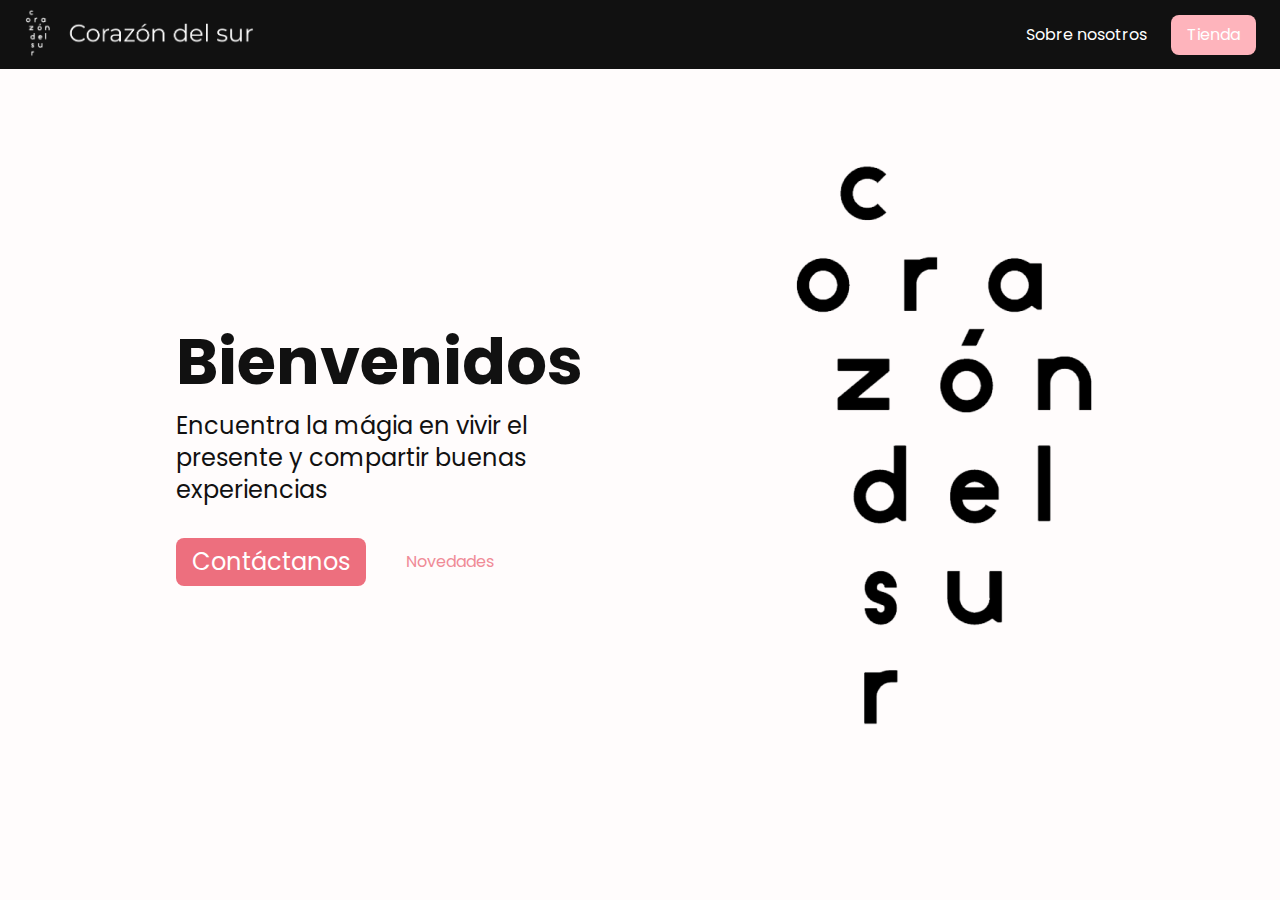
==== commit 0b6f26e7: "sad" ====
--- a/index.html
+++ b/index.html
@@ -5,34 +5,36 @@
     <meta charset="UTF-8">
     <meta http-equiv="X-UA-Compatible" content="IE=edge">
     <meta name="viewport" content="width=device-width, initial-scale=1.0">
-    <link rel="stylesheet" href="/corazon-del-sur/reset.css">
-    <link rel="stylesheet" href="/corazon-del-sur/global.css">
-    <link rel="stylesheet" href="/corazon-del-sur/landing.css">
+    <link rel="stylesheet" href="/reset.css">
+    <link rel="stylesheet" href="/global.css">
+    <link rel="stylesheet" href="/landing.css">
     <title>Corazon del Sur</title>
-    <link rel="icon" type="image/x-icon" href="/corazon-del-sur/assets/cdelsur logo.png">
+    <link rel="icon" type="image/x-icon" href="/assets/cdelsur logo.png">
     <meta name="description"
         content="Encuentra la mágia en vivir el presente y compartir buenas experiencias. En corazón del sur podras aprender a conocerte a ti misma, aprender de las artes de nuestros ancestros y a conectarte con la naturaleza de una forma que nunca habías pensado posible.">
 
+
     <!-- HTML Meta Tags -->
-    <title>Corazon</title>
-    <meta name="description" content="Encuentra">
+    <title>Corazon del Sur</title>
+    <meta name="description"
+        content="Encuentra la mágia en vivir el presente y compartir buenas experiencias. En corazón del sur podras aprender a conocerte a ti misma, aprender de las artes de nuestros ancestros y a conectarte con la naturaleza de una forma que nunca habías pensado posible.">
 
     <!-- Facebook Meta Tags -->
     <meta property="og:url" content="https://facundocristaldo.github.io/corazon-del-sur/">
     <meta property="og:type" content="website">
-    <meta property="og:title" content="Corazon">
-    <meta property="og:description" content="Encuentra">
+    <meta property="og:title" content="Corazon del Sur">
+    <meta property="og:description"
+        content="Encuentra la mágia en vivir el presente y compartir buenas experiencias. En corazón del sur podras aprender a conocerte a ti misma, aprender de las artes de nuestros ancestros y a conectarte con la naturaleza de una forma que nunca habías pensado posible.">
     <meta property="og:image" content="https://facundocristaldo.github.io/corazon-del-sur/assets/cdelsur%20logo.png">
 
     <!-- Twitter Meta Tags -->
     <meta name="twitter:card" content="summary_large_image">
     <meta property="twitter:domain" content="facundocristaldo.github.io">
     <meta property="twitter:url" content="https://facundocristaldo.github.io/corazon-del-sur/">
-    <meta name="twitter:title" content="Corazon">
-    <meta name="twitter:description" content="Encuentra">
+    <meta name="twitter:title" content="Corazon del Sur">
+    <meta name="twitter:description"
+        content="Encuentra la mágia en vivir el presente y compartir buenas experiencias. En corazón del sur podras aprender a conocerte a ti misma, aprender de las artes de nuestros ancestros y a conectarte con la naturaleza de una forma que nunca habías pensado posible.">
     <meta name="twitter:image" content="https://facundocristaldo.github.io/corazon-del-sur/assets/cdelsur%20logo.png">
-
-    <!-- Meta Tags Generated via https://www.opengraph.xyz -->
 
 </head>
 
@@ -41,12 +43,12 @@
     <div class="sections">
         <nav>
             <div class="navbar">
-                <a href="/corazon-del-sur/">
-                    <img src="/corazon-del-sur/assets/full_logo_white.png" alt="Logo" />
+                <a href="/">
+                    <img src="/assets/full_logo_white.png" alt="Logo" />
                 </a>
                 <ul>
-                    <li><a href="/corazon-del-sur/sobre-nosotros" class="typography-paragraph">Sobre nosotros</a></li>
-                    <li><a href="/corazon-del-sur/tienda" class="button-secondary button-small">Tienda</a></li>
+                    <li><a href="/sobre-nosotros" class="typography-paragraph">Sobre nosotros</a></li>
+                    <li><a href="/tienda" class="button-secondary button-small">Tienda</a></li>
                 </ul>
 
             </div>
@@ -64,15 +66,14 @@
                         <a href="#news" class="button-small button-link">Novedades</a>
                     </div>
                 </div>
-                <img src="/corazon-del-sur/assets/logo_black.png" alt="Logo" />
+                <img src="/assets/logo_black.png" alt="Logo" />
             </div>
         </section>
         <section id="news">
             <h2 class="typography-title">Novedades</h2>
             <ul>
                 <li>
-                    <img src="/corazon-del-sur/assets/novedades/constelaciones-familiares.jpeg"
-                        alt="Constelaciones familiares">
+                    <img src="/assets/novedades/constelaciones-familiares.jpeg" alt="Constelaciones familiares">
                     <div>
                         <h6 class="typography-heading">Constelaciones Familiares</h6>
                         <p class="typography-paragraph">
@@ -83,7 +84,7 @@
                     </div>
                 </li>
                 <li>
-                    <img src="/corazon-del-sur/assets/novedades/tarot-y-astrologia.jpeg" alt="Imágen de novedad 2">
+                    <img src="/assets/novedades/tarot-y-astrologia.jpeg" alt="Imágen de novedad 2">
                     <div>
                         <h6 class="typography-heading">Tarot y Astrología</h6>
                         <p class="typography-paragraph">
@@ -95,7 +96,7 @@
                     </div>
                 </li>
                 <li>
-                    <img src="/corazon-del-sur/assets/novedades/tazas.jpeg" alt="Imágen de novedad 3">
+                    <img src="/assets/novedades/tazas.jpeg" alt="Imágen de novedad 3">
                     <div>
                         <h6 class="typography-heading">Tecito, mantita y al sol</h6>
                         <p class="typography-paragraph">
@@ -199,10 +200,10 @@
             <h2 class="typography-title">Links de interés</h2>
             <div class="container">
 
-                <img id="left" src="/corazon-del-sur/assets/icon-arrow.svg" alt="Left" onclick="movelinks(-1)">
+                <img id="left" src="./assets/icon-arrow.svg" alt="Left" onclick="movelinks(-1)">
                 <ul class="links-list">
                     <li class="link-card dp-01">
-                        <img class="link-card-image" src="/corazon-del-sur/assets/img-placeholder.png" alt="Link" />
+                        <img class="link-card-image" src="/assets/img-placeholder.png" alt="Link" />
                         <div class="link-card-content">
                             <div class="link-card-text">
 
@@ -217,7 +218,7 @@
                         </div>
                     </li>
                     <li class="link-card dp-01">
-                        <img class="link-card-image" src="/corazon-del-sur/assets/img-placeholder.png" alt="Link" />
+                        <img class="link-card-image" src="/assets/img-placeholder.png" alt="Link" />
                         <div class="link-card-content">
                             <div class="link-card-text">
                                 <h5 class="typography-paragraph">URUGUAY VIVIÓ EL PRIMER EVENTO DE SALUD Y BIENESTAR
@@ -233,7 +234,7 @@
                         </div>
                     </li>
                     <li class="link-card dp-01">
-                        <img class="link-card-image" src="/corazon-del-sur/assets/img-placeholder.png" alt="Link" />
+                        <img class="link-card-image" src="/assets/img-placeholder.png" alt="Link" />
                         <div class="link-card-content">
                             <div class="link-card-text">
 
@@ -249,7 +250,7 @@
                         </div>
                     </li>
                 </ul>
-                <img id="right" src="/corazon-del-sur/assets/icon-arrow.svg" alt="Right" onclick="movelinks(1)">
+                <img id="right" src="./assets/icon-arrow.svg" alt="Right" onclick="movelinks(1)">
             </div>
         </section>
         <section id="page-footer">
--- a/global.css
+++ b/global.css
@@ -0,0 +1,317 @@
+@import url("https://fonts.googleapis.com/css2?family=Poppins:wght@400;700&display=swap");
+
+:root {
+  --color-primary-main: #ed6f7e;
+  --color-primary-dark: #ba4d5a;
+  --color-primary-light: #feb4bc;
+  --color-gold: #f5dd00;
+  --color-page-background: #fffcfc;
+  --color-text-disabled: #949494;
+  --color-disabled: #ebebeb;
+  --color-accent-light: #ffffff;
+  --color-accent-dark: #111111;
+  --max-width-content: 1300px;
+  --breakpoint-sm: 576px;
+  --breakpoint-md: 768px;
+  --breakpoint-lg: 992px;
+  --breakpoint-xl: 1200px;
+  font-size: 16px;
+}
+@media screen and (max-width: 992px) {
+  :root {
+    font-size: 14px;
+  }
+}
+@media screen and (max-width: 768px) {
+  :root {
+    font-size: 12px;
+  }
+}
+@media screen and (max-width: 576px) {
+  :root {
+    font-size: 10px;
+  }
+}
+
+body {
+  background-color: var(--color-page-background);
+  font-family: "Poppins", sans-serif;
+  color: var(--color-accent-dark);
+  scroll-behavior: smooth;
+}
+h1,
+h2,
+h3,
+h4,
+h5,
+h6,
+p,
+input,
+select,
+textarea,
+p {
+  font-family: "Poppins", sans-serif;
+}
+
+* {
+  scroll-behavior: smooth;
+  user-select: none;
+}
+/* Typography*/
+
+.typography-title {
+  font-style: normal;
+  font-weight: 700;
+  font-size: 4rem;
+  line-height: 6rem;
+}
+
+.typography-subtitle {
+  font-style: normal;
+  font-weight: 700;
+  font-size: 2rem;
+  line-height: 3rem;
+}
+
+.typography-heading {
+  font-style: normal;
+  font-weight: 400;
+  font-size: 1.5rem;
+  line-height: 2rem;
+}
+
+.typography-paragraph {
+  font-style: normal;
+  font-weight: 400;
+  font-size: 1rem;
+  line-height: 1.5rem;
+}
+
+.typography-small-title {
+  font-style: normal;
+  font-weight: 700;
+  font-size: 1rem;
+  line-height: 1.5rem;
+}
+
+.typography-label {
+  font-style: normal;
+  font-weight: 400;
+  font-size: 0.75rem;
+  line-height: 0.5rem;
+}
+.typography-field {
+  border: none;
+  font-style: normal;
+  font-weight: 400;
+  font-size: 0.875rem;
+  line-height: 1.125rem;
+  padding: 0.25rem 0.5rem;
+  width: 100%;
+  border-radius: 0.25rem;
+  background-color: var(--color-accent-light);
+  outline: none;
+}
+/* End Typography */
+
+/* Buttons */
+
+.button-small {
+  font-style: normal;
+  font-weight: 400;
+  font-size: 1rem;
+  line-height: 1.5rem;
+  display: flex;
+  flex-direction: row;
+  justify-content: center;
+  align-items: center;
+  padding: 0.5rem 1rem;
+  border-radius: 0.5rem;
+  outline: none;
+  border: none;
+  font-family: "Poppins", sans-serif;
+}
+
+.button-regular {
+  font-style: normal;
+  font-weight: 400;
+  font-size: 1.5rem;
+  line-height: 2rem;
+  display: flex;
+  flex-direction: row;
+  justify-content: center;
+  align-items: center;
+  padding: 0.5rem 1rem;
+  border-radius: 0.5rem;
+  outline: none;
+  border: none;
+  font-family: "Poppins", sans-serif;
+}
+
+.button-primary {
+  background-color: var(--color-primary-main);
+  color: var(--color-accent-light);
+  transition-property: color, background-color;
+  transition-duration: 300ms;
+  transition-timing-function: ease;
+  cursor: pointer;
+}
+.button-primary:hover {
+  background-color: var(--color-primary-dark);
+}
+.button-primary:disabled,
+.button-secondary:disabled {
+  background-color: var(--color-disabled);
+  color: var(--color-text-disabled);
+}
+
+.button-secondary {
+  background-color: var(--color-primary-light);
+  color: var(--color-accent-light);
+  transition-property: color, background-color;
+  transition-duration: 300ms;
+  transition-timing-function: ease;
+  cursor: pointer;
+}
+.button-secondary:hover {
+  background-color: var(--color-primary-main);
+  color: var(--color-accent-light);
+}
+
+.button-tertiary {
+  border-width: 1px;
+  border-style: solid;
+  background: transparent;
+  border-color: var(--color-primary-main);
+  color: var(--color-primary-main);
+  transition-property: color, background-color;
+  transition-duration: 300ms;
+  transition-timing-function: ease;
+  cursor: pointer;
+}
+.button-tertiary:hover {
+  border-color: var(--color-primary-dark);
+  color: var(--color-primary-dark);
+}
+.button-tertiary:disabled {
+  border-color: var(--color-disabled);
+  color: var(--color-text-disabled);
+}
+
+.button-link {
+  color: var(--color-primary-main);
+  background: transparent;
+  transition-property: color, background-color;
+  transition-duration: 300ms;
+  transition-timing-function: ease;
+  opacity: 0.8;
+  cursor: pointer;
+}
+.button-link:hover {
+  color: var(--color-primary-dark);
+  opacity: 1;
+}
+.button-link:disabled {
+  color: var(--color-text-disabled);
+  opacity: 0.5;
+}
+
+/* End Buttons */
+
+/* Shadows */
+.dp-01 {
+  box-shadow: 0.3rem 0.25rem 1rem rgba(0, 0, 0, 0.05);
+}
+.dp-02 {
+  box-shadow: 0.3rem 0.3rem 1rem rgba(0, 0, 0, 0.2);
+}
+/* End Shadows */
+
+/* Navbar */
+nav {
+  background-color: var(--color-accent-dark);
+  width: 100%;
+  display: flex;
+  justify-content: center;
+  position: fixed;
+  top: 0;
+  z-index: 100;
+}
+nav div.navbar {
+  width: 100vw;
+  max-width: var(--max-width-content);
+  padding: 0 2rem;
+  margin: 0 auto;
+  padding: 0.5rem 1.5rem;
+  display: flex;
+  justify-content: space-between;
+}
+
+nav div.navbar img {
+  height: 3.125rem;
+}
+@media screen and (max-width: 768px) {
+  nav div.navbar img {
+    width: 1.875rem;
+    object-fit: cover;
+    object-position: left;
+  }
+}
+
+nav div.navbar ul {
+  display: flex;
+  flex-direction: row;
+  justify-content: flex-end;
+  align-items: center;
+  gap: 1.5rem;
+}
+nav div.navbar ul li a {
+  color: var(--color-accent-light);
+}
+/* End Nabar */
+
+#page-footer {
+  margin-top: 4.5rem;
+  min-height: 12.5rem;
+  background-color: var(--color-accent-light);
+  width: 100vw;
+  display: grid;
+  place-items: center;
+  box-shadow: 0 -0.25rem 1rem rgba(0, 0, 0, 0.05);
+}
+
+#page-footer .content {
+  margin: 0 auto;
+  width: 100vw;
+  max-width: var(--max-width-content);
+  padding: 0 2rem;
+  display: flex;
+  flex-direction: row;
+  justify-content: space-between;
+}
+
+#page-footer .content .column {
+  display: flex;
+  flex-direction: column;
+  align-items: flex-start;
+  padding: 0;
+  gap: 0.5rem;
+}
+.stars img {
+  width: 2rem;
+}
+@media screen and (max-width: 576px) {
+  #page-footer {
+    padding: 3rem 0;
+  }
+  #page-footer .content {
+    flex-direction: column;
+    gap: 2rem;
+    justify-content: center;
+    align-items: center;
+    text-align: center;
+  }
+  #page-footer .content .column {
+    align-items: center;
+  }
+}
--- a/landing.css
+++ b/landing.css
@@ -0,0 +1,390 @@
+#hero {
+  padding-bottom: 6.25rem;
+}
+#hero .content {
+  margin: 0 auto;
+  width: 100vw;
+  max-width: 60rem;
+  display: flex;
+  flex-direction: row;
+  justify-content: space-between;
+  align-items: center;
+  padding: 0;
+  height: 100vh;
+  min-height: 50rem;
+  padding: 0 1rem;
+}
+
+#hero .content > div {
+  display: flex;
+  flex-direction: column;
+  align-items: flex-start;
+  padding: 0;
+  gap: 2rem;
+}
+#hero .content > div .text-content {
+  max-width: 25.875rem;
+  display: flex;
+  flex-direction: column;
+  align-items: flex-start;
+  padding: 0;
+}
+#hero .content > div .actions {
+  display: flex;
+  flex-direction: row;
+  align-items: center;
+  padding: 0;
+  gap: 1.5rem;
+}
+
+@media screen and (max-width: 768px) {
+  #hero .content img {
+    width: 40%;
+  }
+}
+@media screen and (max-width: 576px) {
+  #hero .content {
+    justify-content: center;
+  }
+  #hero .content img {
+    display: none;
+  }
+  #hero .content > div {
+    gap: 3rem;
+  }
+  #hero .content > div .text-content {
+    gap: 1rem;
+  }
+}
+#news {
+  display: flex;
+  flex-direction: column;
+  align-items: center;
+  gap: 1.5rem;
+  width: 100vw;
+  max-width: 60.25rem;
+  padding: 0 2rem;
+  padding-top: 6.25rem;
+  padding-bottom: 6.25rem;
+  margin: 0 auto;
+  height: 100vh;
+  min-height: 50rem;
+}
+#news h2 {
+  text-align: center;
+  line-height: 100%;
+  color: var(--color-primary-main);
+}
+
+#news ul {
+  display: flex;
+  flex-direction: column;
+  gap: 1.5rem;
+}
+
+#news ul li {
+  display: flex;
+  flex-direction: row;
+  align-items: flex-start;
+  padding: 1rem;
+  gap: 1rem;
+  background: var(--color-accent-light);
+  box-shadow: 0.125rem 0.25rem 1rem rgba(0, 0, 0, 0.05);
+  border-radius: 1rem;
+}
+
+#news ul li img {
+  border-radius: 0.5rem;
+  width: 12rem;
+  height: 10rem;
+  object-fit: cover;
+}
+
+#news ul li div {
+  display: flex;
+  flex-direction: column;
+  justify-content: space-between;
+}
+
+#news ul li div span {
+  opacity: 0.5;
+  font-size: 0.75rem;
+}
+
+#news ul li div a.button-small.button-tertiary {
+  max-width: fit-content;
+  align-self: flex-end;
+  margin-top: 0.5rem;
+}
+
+@media screen and (max-width: 576px) {
+  #news ul li {
+    flex-direction: column;
+  }
+  #news ul li {
+    display: none;
+  }
+  #news ul li:nth-child(1),
+  #news ul li:nth-child(2) {
+    display: flex;
+  }
+  #news ul li img {
+    width: 100%;
+    height: 114px;
+  }
+  #news p.typography-paragraph {
+    overflow: hidden;
+    display: -webkit-box;
+    -webkit-line-clamp: 2;
+    -webkit-box-orient: vertical;
+  }
+}
+.sections {
+  height: 100vh;
+  min-height: 50rem;
+  overflow: auto;
+  scroll-snap-type: y mandatory;
+}
+.sections section {
+  scroll-snap-align: start;
+  scroll-snap-stop: always;
+}
+.we-do.section {
+  position: relative;
+  height: 100vh;
+  min-height: 50rem;
+  background-color: rgba(0, 0, 0, 0.05);
+  background-position: center;
+  background-repeat: no-repeat;
+  background-size: cover;
+}
+.we-do.section .description {
+  display: flex;
+  flex-direction: column;
+  align-items: flex-start;
+  padding: 1rem;
+  gap: 1rem;
+  position: absolute;
+  width: 83vw;
+  left: 50%;
+  transform: translateX(-50%);
+  bottom: 4rem;
+  background-color: rgba(0, 0, 0, 0.6);
+  border-radius: 1rem;
+  color: var(--color-accent-light);
+  opacity: 0;
+  animation-fill-mode: forwards;
+  animation-iteration-count: 1;
+  animation-delay: 300ms;
+}
+.we-do.section .description .typography-subtitle {
+  line-height: 100%;
+}
+.we-do.section .description a {
+  color: var(--color-accent-light);
+  border-color: var(--color-accent-light);
+}
+#sesion-tarot {
+  background-image: url("/corazon-del-sur/assets/fotos/sesion-tarot-1.jpeg");
+}
+#sesion-astrologica {
+  background-image: url("/corazon-del-sur/assets/fotos/sesion-astrologica-1.jpeg");
+}
+#curso-tejido {
+  background-image: url("/corazon-del-sur/assets/fotos/clases-tejido-3.jpeg");
+}
+#curso-astrologia {
+  background-image: url("/corazon-del-sur/assets/fotos/clases-astrologia-4.jpeg");
+  background-position: top;
+}
+#curso-tarot {
+  background-image: url("/corazon-del-sur/assets/fotos/clases-tarot-1.jpeg");
+}
+
+.section-fade-in {
+  animation: fadeInDown 400ms ease-in;
+}
+
+@keyframes fadeInDown {
+  0% {
+    opacity: 0;
+  }
+  100% {
+    opacity: 1;
+  }
+}
+
+#find-us {
+  max-width: 60.25rem;
+  padding: 0 2rem;
+  margin: 0 auto;
+  padding-top: 6.25rem;
+  padding-bottom: 9.375rem;
+  height: 100vh;
+  min-height: 50rem;
+}
+
+#find-us h2 {
+  text-align: center;
+  color: var(--color-primary-main);
+}
+
+#find-us #map {
+  height: 32.125rem;
+  width: 100%;
+  border-radius: 1rem;
+  background-image: url("/corazon-del-sur/assets/map.png");
+  background-position: center;
+  background-repeat: no-repeat;
+  background-size: cover;
+}
+
+#find-us .map-container {
+  position: relative;
+  display: flex;
+  justify-content: flex-end;
+  align-items: center;
+  margin-top: 6.25rem;
+}
+
+#find-us #contact-form {
+  background-color: var(--color-primary-dark);
+  display: flex;
+  flex-direction: column;
+  gap: 1rem;
+  padding: 1rem;
+  border-radius: 1rem;
+  max-width: 15.625rem;
+  position: absolute;
+  margin-right: 2.5rem;
+}
+#find-us #contact-form h4 {
+  text-align: center;
+  color: var(--color-accent-light);
+}
+
+#find-us #contact-form .typography-label {
+  color: var(--color-accent-light);
+}
+
+#find-us #contact-form .typography-label input,
+#find-us #contact-form .typography-label textarea {
+  margin-top: 0.25rem;
+}
+
+#find-us #contact-form .typography-label textarea {
+  resize: none;
+}
+
+#find-us #contact-form button {
+  width: 100%;
+}
+
+#find-us #contact-form form {
+  display: flex;
+  flex-direction: column;
+  gap: 0.5rem;
+}
+@media screen and (max-width: 576px) {
+  #find-us .map-container {
+    flex-direction: column;
+  }
+  #find-us #contact-form {
+    max-width: fit-content;
+    bottom: -35%;
+    margin-right: 0;
+  }
+}
+#links {
+  position: relative;
+  width: 100vw;
+  margin: 0 auto;
+  padding: 0 2rem;
+  max-width: 60.25rem;
+  padding-top: 6.25rem;
+  padding-bottom: 12.5rem;
+}
+
+#links h2 {
+  color: var(--color-primary-main);
+  text-align: center;
+}
+
+#links .container {
+  display: flex;
+  justify-content: center;
+  margin-top: 6.25rem;
+  gap: 0.5rem;
+}
+#links .container #right {
+  transform: rotateY(180deg);
+}
+#links .container ul {
+  flex: 1;
+}
+#links .links-list {
+  max-width: 60rem;
+  margin: 0 auto;
+  display: flex;
+  flex-direction: row;
+  gap: 1rem;
+  justify-content: space-between;
+}
+
+#links .link-card {
+  max-width: 17.19rem;
+  border-radius: 0.5rem;
+  background-color: var(--color-accent-light);
+  overflow: hidden;
+  display: flex;
+  flex-direction: column;
+  flex: 1;
+}
+#links .link-card .link-card-content {
+  display: flex;
+  flex-direction: column;
+  padding: 1rem;
+  flex: 1;
+  justify-content: space-between;
+}
+#links .link-card .link-card-image {
+  width: 100%;
+  height: 12rem;
+  object-position: center;
+  object-fit: cover;
+}
+#links .link-card .link-card-content .link-card-text {
+  display: flex;
+  flex-direction: column;
+  gap: 1rem;
+}
+#links .link-card .link-card-content .link-card-text .typography-paragraph {
+  font-weight: 600;
+  line-height: 110%;
+  overflow: hidden;
+  display: -webkit-box;
+  -webkit-line-clamp: 2;
+  -webkit-box-orient: vertical;
+}
+#links .link-card .link-card-content .link-card-text .typography-field {
+  padding: 0;
+  overflow: hidden;
+  display: -webkit-box;
+  -webkit-line-clamp: 3;
+  -webkit-box-orient: vertical;
+}
+
+@media screen and (max-width: 576px) {
+  #links .links-list {
+    justify-content: center;
+  }
+  #links .link-card {
+    display: none;
+  }
+  #links .link-card:nth-child(1) {
+    display: flex;
+  }
+  .we-do.section .description {
+    bottom: 8rem;
+  }
+}
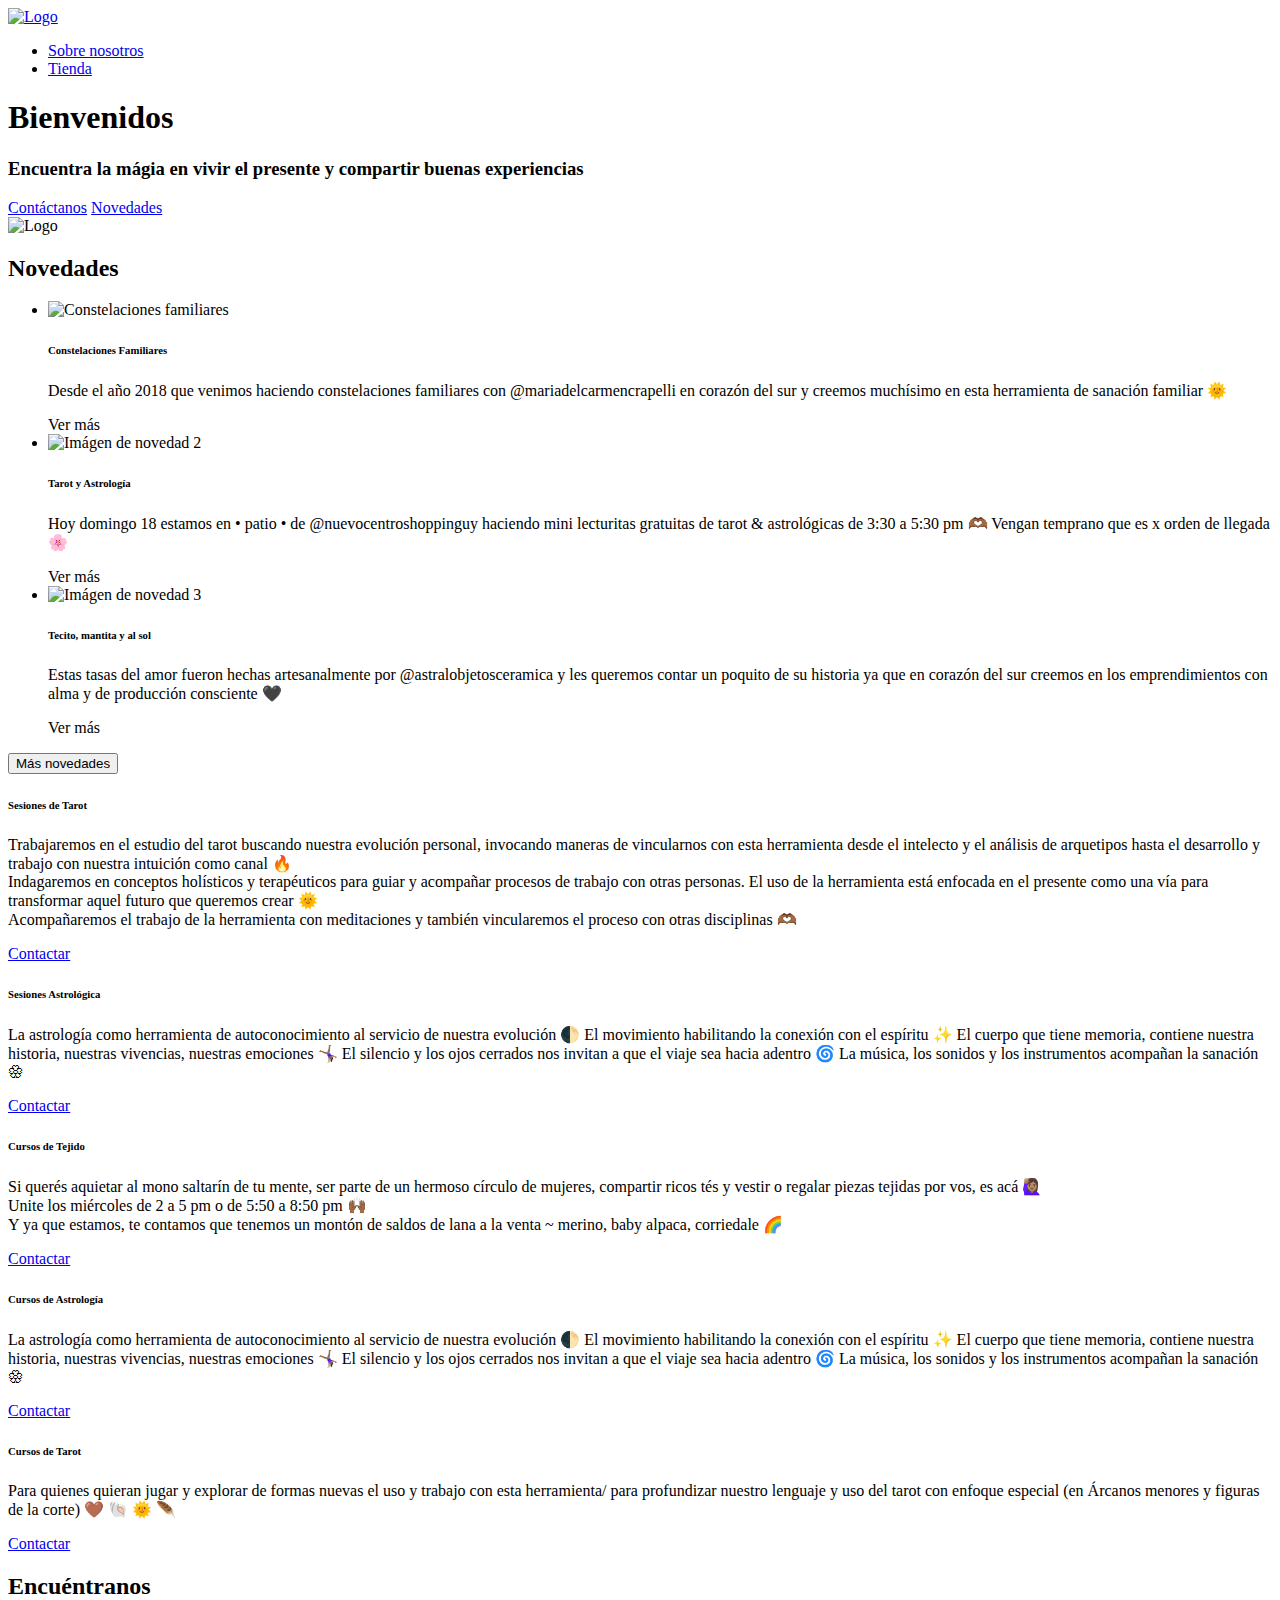
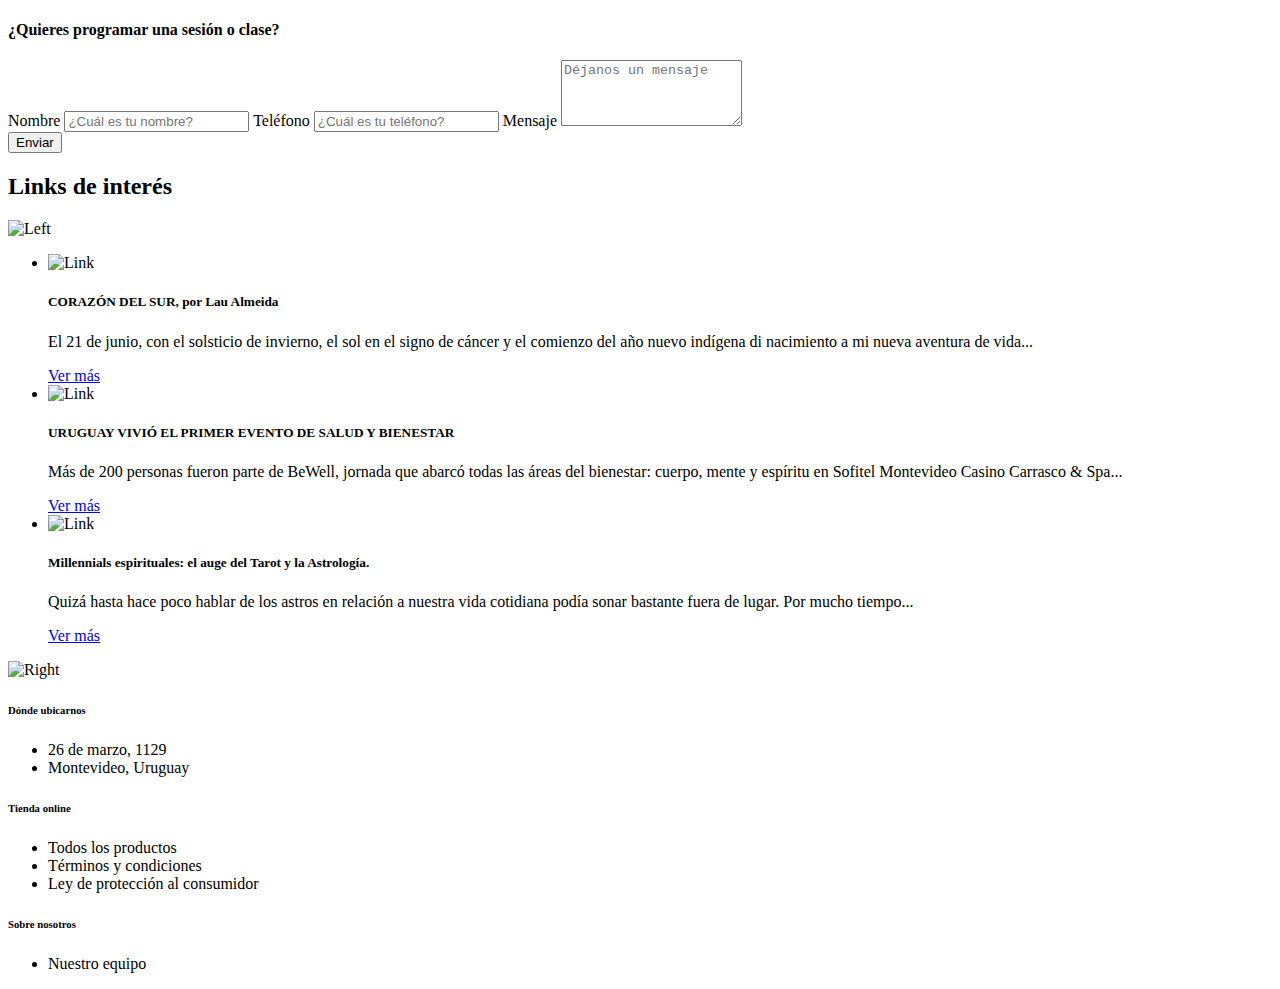
==== commit 3279efd1: "Merge pull request #6 from facundocristaldo/main" ====
--- a/index.html
+++ b/index.html
@@ -5,17 +5,11 @@
     <meta charset="UTF-8">
     <meta http-equiv="X-UA-Compatible" content="IE=edge">
     <meta name="viewport" content="width=device-width, initial-scale=1.0">
-    <link rel="stylesheet" href="/reset.css">
-    <link rel="stylesheet" href="/global.css">
-    <link rel="stylesheet" href="/landing.css">
+    <link rel="stylesheet" href="/corazon-del-sur/reset.css">
+    <link rel="stylesheet" href="/corazon-del-sur/global.css">
+    <link rel="stylesheet" href="/corazon-del-sur/landing.css">
     <title>Corazon del Sur</title>
-    <link rel="icon" type="image/x-icon" href="/assets/cdelsur logo.png">
-    <meta name="description"
-        content="Encuentra la mágia en vivir el presente y compartir buenas experiencias. En corazón del sur podras aprender a conocerte a ti misma, aprender de las artes de nuestros ancestros y a conectarte con la naturaleza de una forma que nunca habías pensado posible.">
-
-
-    <!-- HTML Meta Tags -->
-    <title>Corazon del Sur</title>
+    <link rel="icon" type="image/x-icon" href="/corazon-del-sur/assets/cdelsur logo.png">
     <meta name="description"
         content="Encuentra la mágia en vivir el presente y compartir buenas experiencias. En corazón del sur podras aprender a conocerte a ti misma, aprender de las artes de nuestros ancestros y a conectarte con la naturaleza de una forma que nunca habías pensado posible.">
 
@@ -25,7 +19,7 @@
     <meta property="og:title" content="Corazon del Sur">
     <meta property="og:description"
         content="Encuentra la mágia en vivir el presente y compartir buenas experiencias. En corazón del sur podras aprender a conocerte a ti misma, aprender de las artes de nuestros ancestros y a conectarte con la naturaleza de una forma que nunca habías pensado posible.">
-    <meta property="og:image" content="https://facundocristaldo.github.io/corazon-del-sur/assets/cdelsur%20logo.png">
+    <meta property="og:image" content="https://facundocristaldo.github.io/corazon-del-sur/assets/full_logo_black.png">
 
     <!-- Twitter Meta Tags -->
     <meta name="twitter:card" content="summary_large_image">
@@ -34,7 +28,8 @@
     <meta name="twitter:title" content="Corazon del Sur">
     <meta name="twitter:description"
         content="Encuentra la mágia en vivir el presente y compartir buenas experiencias. En corazón del sur podras aprender a conocerte a ti misma, aprender de las artes de nuestros ancestros y a conectarte con la naturaleza de una forma que nunca habías pensado posible.">
-    <meta name="twitter:image" content="https://facundocristaldo.github.io/corazon-del-sur/assets/cdelsur%20logo.png">
+    <meta name="twitter:image" content="https://facundocristaldo.github.io/corazon-del-sur/assets/full_logo_black.png">
+
 
 </head>
 
@@ -43,12 +38,12 @@
     <div class="sections">
         <nav>
             <div class="navbar">
-                <a href="/">
-                    <img src="/assets/full_logo_white.png" alt="Logo" />
+                <a href="/corazon-del-sur/">
+                    <img src="/corazon-del-sur/assets/full_logo_white.png" alt="Logo" />
                 </a>
                 <ul>
-                    <li><a href="/sobre-nosotros" class="typography-paragraph">Sobre nosotros</a></li>
-                    <li><a href="/tienda" class="button-secondary button-small">Tienda</a></li>
+                    <li><a href="/corazon-del-sur/sobre-nosotros" class="typography-paragraph">Sobre nosotros</a></li>
+                    <li><a href="/corazon-del-sur/tienda" class="button-secondary button-small">Tienda</a></li>
                 </ul>
 
             </div>
@@ -66,14 +61,15 @@
                         <a href="#news" class="button-small button-link">Novedades</a>
                     </div>
                 </div>
-                <img src="/assets/logo_black.png" alt="Logo" />
+                <img src="/corazon-del-sur/assets/logo_black.png" alt="Logo" />
             </div>
         </section>
         <section id="news">
             <h2 class="typography-title">Novedades</h2>
             <ul>
                 <li>
-                    <img src="/assets/novedades/constelaciones-familiares.jpeg" alt="Constelaciones familiares">
+                    <img src="/corazon-del-sur/assets/novedades/constelaciones-familiares.jpeg"
+                        alt="Constelaciones familiares">
                     <div>
                         <h6 class="typography-heading">Constelaciones Familiares</h6>
                         <p class="typography-paragraph">
@@ -84,7 +80,7 @@
                     </div>
                 </li>
                 <li>
-                    <img src="/assets/novedades/tarot-y-astrologia.jpeg" alt="Imágen de novedad 2">
+                    <img src="/corazon-del-sur/assets/novedades/tarot-y-astrologia.jpeg" alt="Imágen de novedad 2">
                     <div>
                         <h6 class="typography-heading">Tarot y Astrología</h6>
                         <p class="typography-paragraph">
@@ -96,7 +92,7 @@
                     </div>
                 </li>
                 <li>
-                    <img src="/assets/novedades/tazas.jpeg" alt="Imágen de novedad 3">
+                    <img src="/corazon-del-sur/assets/novedades/tazas.jpeg" alt="Imágen de novedad 3">
                     <div>
                         <h6 class="typography-heading">Tecito, mantita y al sol</h6>
                         <p class="typography-paragraph">
@@ -200,10 +196,10 @@
             <h2 class="typography-title">Links de interés</h2>
             <div class="container">
 
-                <img id="left" src="./assets/icon-arrow.svg" alt="Left" onclick="movelinks(-1)">
+                <img id="left" src="/corazon-del-sur/assets/icon-arrow.svg" alt="Left" onclick="movelinks(-1)">
                 <ul class="links-list">
                     <li class="link-card dp-01">
-                        <img class="link-card-image" src="/assets/img-placeholder.png" alt="Link" />
+                        <img class="link-card-image" src="/corazon-del-sur/assets/img-placeholder.png" alt="Link" />
                         <div class="link-card-content">
                             <div class="link-card-text">
 
@@ -218,7 +214,7 @@
                         </div>
                     </li>
                     <li class="link-card dp-01">
-                        <img class="link-card-image" src="/assets/img-placeholder.png" alt="Link" />
+                        <img class="link-card-image" src="/corazon-del-sur/assets/img-placeholder.png" alt="Link" />
                         <div class="link-card-content">
                             <div class="link-card-text">
                                 <h5 class="typography-paragraph">URUGUAY VIVIÓ EL PRIMER EVENTO DE SALUD Y BIENESTAR
@@ -234,7 +230,7 @@
                         </div>
                     </li>
                     <li class="link-card dp-01">
-                        <img class="link-card-image" src="/assets/img-placeholder.png" alt="Link" />
+                        <img class="link-card-image" src="/corazon-del-sur/assets/img-placeholder.png" alt="Link" />
                         <div class="link-card-content">
                             <div class="link-card-text">
 
@@ -250,7 +246,7 @@
                         </div>
                     </li>
                 </ul>
-                <img id="right" src="./assets/icon-arrow.svg" alt="Right" onclick="movelinks(1)">
+                <img id="right" src="/corazon-del-sur/assets/icon-arrow.svg" alt="Right" onclick="movelinks(1)">
             </div>
         </section>
         <section id="page-footer">
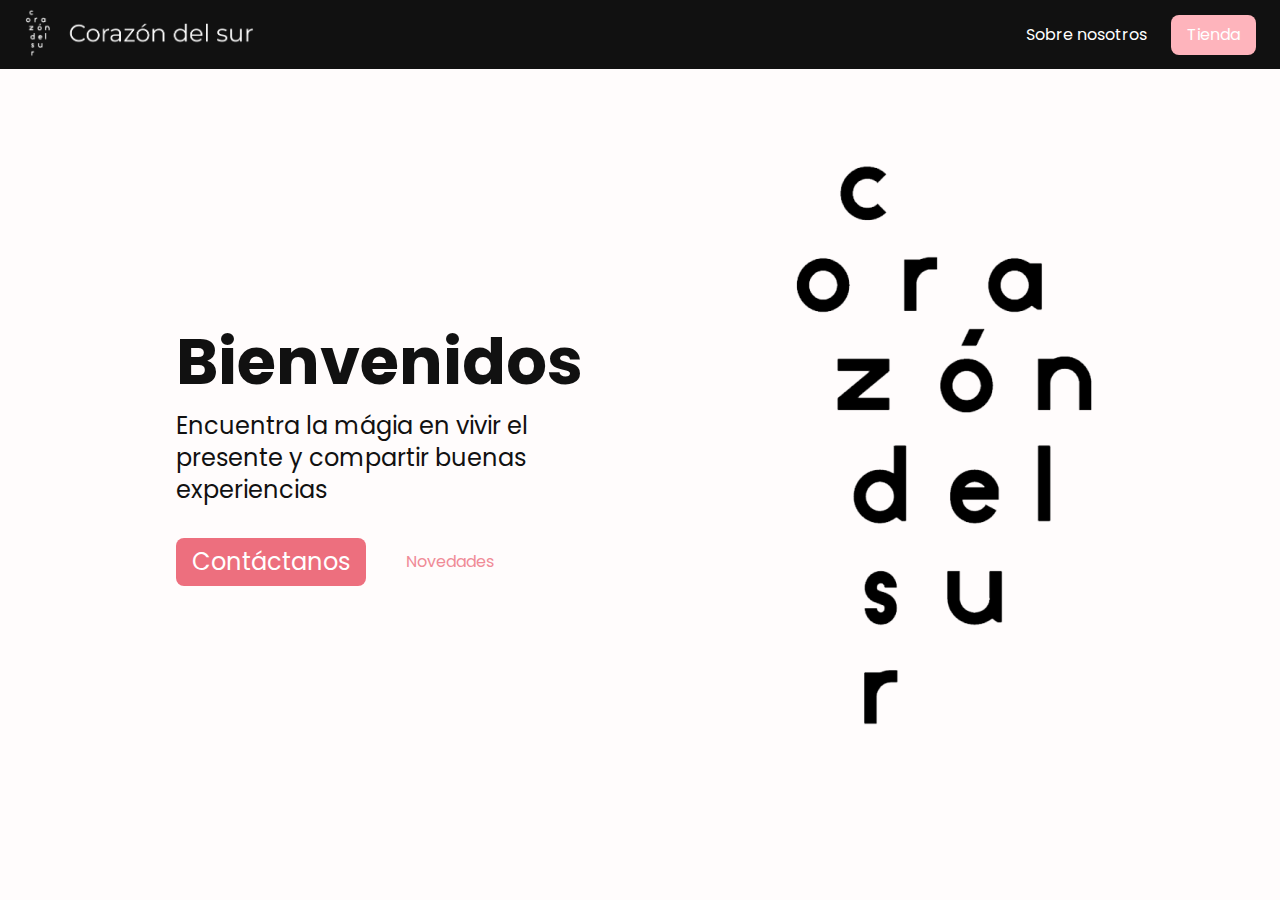
==== commit 36eee4b0: "updated pictures" ====
--- a/index.html
+++ b/index.html
@@ -5,11 +5,11 @@
     <meta charset="UTF-8">
     <meta http-equiv="X-UA-Compatible" content="IE=edge">
     <meta name="viewport" content="width=device-width, initial-scale=1.0">
-    <link rel="stylesheet" href="/corazon-del-sur/reset.css">
-    <link rel="stylesheet" href="/corazon-del-sur/global.css">
-    <link rel="stylesheet" href="/corazon-del-sur/landing.css">
+    <link rel="stylesheet" href="/reset.css">
+    <link rel="stylesheet" href="/global.css">
+    <link rel="stylesheet" href="/landing.css">
     <title>Corazon del Sur</title>
-    <link rel="icon" type="image/x-icon" href="/corazon-del-sur/assets/cdelsur logo.png">
+    <link rel="icon" type="image/x-icon" href="/assets/cdelsur logo.png">
     <meta name="description"
         content="Encuentra la mágia en vivir el presente y compartir buenas experiencias. En corazón del sur podras aprender a conocerte a ti misma, aprender de las artes de nuestros ancestros y a conectarte con la naturaleza de una forma que nunca habías pensado posible.">
 
@@ -38,12 +38,12 @@
     <div class="sections">
         <nav>
             <div class="navbar">
-                <a href="/corazon-del-sur/">
-                    <img src="/corazon-del-sur/assets/full_logo_white.png" alt="Logo" />
+                <a href="/">
+                    <img src="/assets/full_logo_white.png" alt="Logo" />
                 </a>
                 <ul>
-                    <li><a href="/corazon-del-sur/sobre-nosotros" class="typography-paragraph">Sobre nosotros</a></li>
-                    <li><a href="/corazon-del-sur/tienda" class="button-secondary button-small">Tienda</a></li>
+                    <li><a href="/sobre-nosotros" class="typography-paragraph">Sobre nosotros</a></li>
+                    <li><a href="/tienda" class="button-secondary button-small">Tienda</a></li>
                 </ul>
 
             </div>
@@ -61,15 +61,14 @@
                         <a href="#news" class="button-small button-link">Novedades</a>
                     </div>
                 </div>
-                <img src="/corazon-del-sur/assets/logo_black.png" alt="Logo" />
+                <img src="/assets/logo_black.png" alt="Logo" />
             </div>
         </section>
         <section id="news">
             <h2 class="typography-title">Novedades</h2>
             <ul>
                 <li>
-                    <img src="/corazon-del-sur/assets/novedades/constelaciones-familiares.jpeg"
-                        alt="Constelaciones familiares">
+                    <img src="/assets/novedades/constelaciones-familiares.jpeg" alt="Constelaciones familiares">
                     <div>
                         <h6 class="typography-heading">Constelaciones Familiares</h6>
                         <p class="typography-paragraph">
@@ -80,7 +79,7 @@
                     </div>
                 </li>
                 <li>
-                    <img src="/corazon-del-sur/assets/novedades/tarot-y-astrologia.jpeg" alt="Imágen de novedad 2">
+                    <img src="/assets/novedades/tarot-y-astrologia.jpeg" alt="Imágen de novedad 2">
                     <div>
                         <h6 class="typography-heading">Tarot y Astrología</h6>
                         <p class="typography-paragraph">
@@ -92,7 +91,7 @@
                     </div>
                 </li>
                 <li>
-                    <img src="/corazon-del-sur/assets/novedades/tazas.jpeg" alt="Imágen de novedad 3">
+                    <img src="/assets/novedades/tazas.jpeg" alt="Imágen de novedad 3">
                     <div>
                         <h6 class="typography-heading">Tecito, mantita y al sol</h6>
                         <p class="typography-paragraph">
@@ -196,10 +195,10 @@
             <h2 class="typography-title">Links de interés</h2>
             <div class="container">
 
-                <img id="left" src="/corazon-del-sur/assets/icon-arrow.svg" alt="Left" onclick="movelinks(-1)">
+                <img id="left" src="./assets/icon-arrow.svg" alt="Left" onclick="movelinks(-1)">
                 <ul class="links-list">
                     <li class="link-card dp-01">
-                        <img class="link-card-image" src="/corazon-del-sur/assets/img-placeholder.png" alt="Link" />
+                        <img class="link-card-image" src="/assets/novedades/ferpectas.png" alt="Link" />
                         <div class="link-card-content">
                             <div class="link-card-text">
 
@@ -214,7 +213,7 @@
                         </div>
                     </li>
                     <li class="link-card dp-01">
-                        <img class="link-card-image" src="/corazon-del-sur/assets/img-placeholder.png" alt="Link" />
+                        <img class="link-card-image" src="/assets/novedades/neturuguay.jpeg" alt="Link" />
                         <div class="link-card-content">
                             <div class="link-card-text">
                                 <h5 class="typography-paragraph">URUGUAY VIVIÓ EL PRIMER EVENTO DE SALUD Y BIENESTAR
@@ -230,7 +229,7 @@
                         </div>
                     </li>
                     <li class="link-card dp-01">
-                        <img class="link-card-image" src="/corazon-del-sur/assets/img-placeholder.png" alt="Link" />
+                        <img class="link-card-image" src="/assets/novedades/flurmagazine.jpeg" alt="Link" />
                         <div class="link-card-content">
                             <div class="link-card-text">
 
@@ -246,7 +245,7 @@
                         </div>
                     </li>
                 </ul>
-                <img id="right" src="/corazon-del-sur/assets/icon-arrow.svg" alt="Right" onclick="movelinks(1)">
+                <img id="right" src="./assets/icon-arrow.svg" alt="Right" onclick="movelinks(1)">
             </div>
         </section>
         <section id="page-footer">
--- a/global.css
+++ b/global.css
@@ -0,0 +1,317 @@
+@import url("https://fonts.googleapis.com/css2?family=Poppins:wght@400;700&display=swap");
+
+:root {
+  --color-primary-main: #ed6f7e;
+  --color-primary-dark: #ba4d5a;
+  --color-primary-light: #feb4bc;
+  --color-gold: #f5dd00;
+  --color-page-background: #fffcfc;
+  --color-text-disabled: #949494;
+  --color-disabled: #ebebeb;
+  --color-accent-light: #ffffff;
+  --color-accent-dark: #111111;
+  --max-width-content: 1300px;
+  --breakpoint-sm: 576px;
+  --breakpoint-md: 768px;
+  --breakpoint-lg: 992px;
+  --breakpoint-xl: 1200px;
+  font-size: 16px;
+}
+@media screen and (max-width: 992px) {
+  :root {
+    font-size: 14px;
+  }
+}
+@media screen and (max-width: 768px) {
+  :root {
+    font-size: 12px;
+  }
+}
+@media screen and (max-width: 576px) {
+  :root {
+    font-size: 10px;
+  }
+}
+
+body {
+  background-color: var(--color-page-background);
+  font-family: "Poppins", sans-serif;
+  color: var(--color-accent-dark);
+  scroll-behavior: smooth;
+}
+h1,
+h2,
+h3,
+h4,
+h5,
+h6,
+p,
+input,
+select,
+textarea,
+p {
+  font-family: "Poppins", sans-serif;
+}
+
+* {
+  scroll-behavior: smooth;
+  user-select: none;
+}
+/* Typography*/
+
+.typography-title {
+  font-style: normal;
+  font-weight: 700;
+  font-size: 4rem;
+  line-height: 6rem;
+}
+
+.typography-subtitle {
+  font-style: normal;
+  font-weight: 700;
+  font-size: 2rem;
+  line-height: 3rem;
+}
+
+.typography-heading {
+  font-style: normal;
+  font-weight: 400;
+  font-size: 1.5rem;
+  line-height: 2rem;
+}
+
+.typography-paragraph {
+  font-style: normal;
+  font-weight: 400;
+  font-size: 1rem;
+  line-height: 1.5rem;
+}
+
+.typography-small-title {
+  font-style: normal;
+  font-weight: 700;
+  font-size: 1rem;
+  line-height: 1.5rem;
+}
+
+.typography-label {
+  font-style: normal;
+  font-weight: 400;
+  font-size: 0.75rem;
+  line-height: 0.5rem;
+}
+.typography-field {
+  border: none;
+  font-style: normal;
+  font-weight: 400;
+  font-size: 0.875rem;
+  line-height: 1.125rem;
+  padding: 0.25rem 0.5rem;
+  width: 100%;
+  border-radius: 0.25rem;
+  background-color: var(--color-accent-light);
+  outline: none;
+}
+/* End Typography */
+
+/* Buttons */
+
+.button-small {
+  font-style: normal;
+  font-weight: 400;
+  font-size: 1rem;
+  line-height: 1.5rem;
+  display: flex;
+  flex-direction: row;
+  justify-content: center;
+  align-items: center;
+  padding: 0.5rem 1rem;
+  border-radius: 0.5rem;
+  outline: none;
+  border: none;
+  font-family: "Poppins", sans-serif;
+}
+
+.button-regular {
+  font-style: normal;
+  font-weight: 400;
+  font-size: 1.5rem;
+  line-height: 2rem;
+  display: flex;
+  flex-direction: row;
+  justify-content: center;
+  align-items: center;
+  padding: 0.5rem 1rem;
+  border-radius: 0.5rem;
+  outline: none;
+  border: none;
+  font-family: "Poppins", sans-serif;
+}
+
+.button-primary {
+  background-color: var(--color-primary-main);
+  color: var(--color-accent-light);
+  transition-property: color, background-color;
+  transition-duration: 300ms;
+  transition-timing-function: ease;
+  cursor: pointer;
+}
+.button-primary:hover {
+  background-color: var(--color-primary-dark);
+}
+.button-primary:disabled,
+.button-secondary:disabled {
+  background-color: var(--color-disabled);
+  color: var(--color-text-disabled);
+}
+
+.button-secondary {
+  background-color: var(--color-primary-light);
+  color: var(--color-accent-light);
+  transition-property: color, background-color;
+  transition-duration: 300ms;
+  transition-timing-function: ease;
+  cursor: pointer;
+}
+.button-secondary:hover {
+  background-color: var(--color-primary-main);
+  color: var(--color-accent-light);
+}
+
+.button-tertiary {
+  border-width: 1px;
+  border-style: solid;
+  background: transparent;
+  border-color: var(--color-primary-main);
+  color: var(--color-primary-main);
+  transition-property: color, background-color;
+  transition-duration: 300ms;
+  transition-timing-function: ease;
+  cursor: pointer;
+}
+.button-tertiary:hover {
+  border-color: var(--color-primary-dark);
+  color: var(--color-primary-dark);
+}
+.button-tertiary:disabled {
+  border-color: var(--color-disabled);
+  color: var(--color-text-disabled);
+}
+
+.button-link {
+  color: var(--color-primary-main);
+  background: transparent;
+  transition-property: color, background-color;
+  transition-duration: 300ms;
+  transition-timing-function: ease;
+  opacity: 0.8;
+  cursor: pointer;
+}
+.button-link:hover {
+  color: var(--color-primary-dark);
+  opacity: 1;
+}
+.button-link:disabled {
+  color: var(--color-text-disabled);
+  opacity: 0.5;
+}
+
+/* End Buttons */
+
+/* Shadows */
+.dp-01 {
+  box-shadow: 0.3rem 0.25rem 1rem rgba(0, 0, 0, 0.05);
+}
+.dp-02 {
+  box-shadow: 0.3rem 0.3rem 1rem rgba(0, 0, 0, 0.2);
+}
+/* End Shadows */
+
+/* Navbar */
+nav {
+  background-color: var(--color-accent-dark);
+  width: 100%;
+  display: flex;
+  justify-content: center;
+  position: fixed;
+  top: 0;
+  z-index: 100;
+}
+nav div.navbar {
+  width: 100vw;
+  max-width: var(--max-width-content);
+  padding: 0 2rem;
+  margin: 0 auto;
+  padding: 0.5rem 1.5rem;
+  display: flex;
+  justify-content: space-between;
+}
+
+nav div.navbar img {
+  height: 3.125rem;
+}
+@media screen and (max-width: 768px) {
+  nav div.navbar img {
+    width: 1.875rem;
+    object-fit: cover;
+    object-position: left;
+  }
+}
+
+nav div.navbar ul {
+  display: flex;
+  flex-direction: row;
+  justify-content: flex-end;
+  align-items: center;
+  gap: 1.5rem;
+}
+nav div.navbar ul li a {
+  color: var(--color-accent-light);
+}
+/* End Nabar */
+
+#page-footer {
+  margin-top: 4.5rem;
+  min-height: 12.5rem;
+  background-color: var(--color-accent-light);
+  width: 100vw;
+  display: grid;
+  place-items: center;
+  box-shadow: 0 -0.25rem 1rem rgba(0, 0, 0, 0.05);
+}
+
+#page-footer .content {
+  margin: 0 auto;
+  width: 100vw;
+  max-width: var(--max-width-content);
+  padding: 0 2rem;
+  display: flex;
+  flex-direction: row;
+  justify-content: space-between;
+}
+
+#page-footer .content .column {
+  display: flex;
+  flex-direction: column;
+  align-items: flex-start;
+  padding: 0;
+  gap: 0.5rem;
+}
+.stars img {
+  width: 2rem;
+}
+@media screen and (max-width: 576px) {
+  #page-footer {
+    padding: 3rem 0;
+  }
+  #page-footer .content {
+    flex-direction: column;
+    gap: 2rem;
+    justify-content: center;
+    align-items: center;
+    text-align: center;
+  }
+  #page-footer .content .column {
+    align-items: center;
+  }
+}
--- a/landing.css
+++ b/landing.css
@@ -0,0 +1,390 @@
+#hero {
+  padding-bottom: 6.25rem;
+}
+#hero .content {
+  margin: 0 auto;
+  width: 100vw;
+  max-width: 60rem;
+  display: flex;
+  flex-direction: row;
+  justify-content: space-between;
+  align-items: center;
+  padding: 0;
+  height: 100vh;
+  min-height: 50rem;
+  padding: 0 1rem;
+}
+
+#hero .content > div {
+  display: flex;
+  flex-direction: column;
+  align-items: flex-start;
+  padding: 0;
+  gap: 2rem;
+}
+#hero .content > div .text-content {
+  max-width: 25.875rem;
+  display: flex;
+  flex-direction: column;
+  align-items: flex-start;
+  padding: 0;
+}
+#hero .content > div .actions {
+  display: flex;
+  flex-direction: row;
+  align-items: center;
+  padding: 0;
+  gap: 1.5rem;
+}
+
+@media screen and (max-width: 768px) {
+  #hero .content img {
+    width: 40%;
+  }
+}
+@media screen and (max-width: 576px) {
+  #hero .content {
+    justify-content: center;
+  }
+  #hero .content img {
+    display: none;
+  }
+  #hero .content > div {
+    gap: 3rem;
+  }
+  #hero .content > div .text-content {
+    gap: 1rem;
+  }
+}
+#news {
+  display: flex;
+  flex-direction: column;
+  align-items: center;
+  gap: 1.5rem;
+  width: 100vw;
+  max-width: 60.25rem;
+  padding: 0 2rem;
+  padding-top: 6.25rem;
+  padding-bottom: 6.25rem;
+  margin: 0 auto;
+  height: 100vh;
+  min-height: 50rem;
+}
+#news h2 {
+  text-align: center;
+  line-height: 100%;
+  color: var(--color-primary-main);
+}
+
+#news ul {
+  display: flex;
+  flex-direction: column;
+  gap: 1.5rem;
+}
+
+#news ul li {
+  display: flex;
+  flex-direction: row;
+  align-items: flex-start;
+  padding: 1rem;
+  gap: 1rem;
+  background: var(--color-accent-light);
+  box-shadow: 0.125rem 0.25rem 1rem rgba(0, 0, 0, 0.05);
+  border-radius: 1rem;
+}
+
+#news ul li img {
+  border-radius: 0.5rem;
+  width: 12rem;
+  height: 10rem;
+  object-fit: cover;
+}
+
+#news ul li div {
+  display: flex;
+  flex-direction: column;
+  justify-content: space-between;
+}
+
+#news ul li div span {
+  opacity: 0.5;
+  font-size: 0.75rem;
+}
+
+#news ul li div a.button-small.button-tertiary {
+  max-width: fit-content;
+  align-self: flex-end;
+  margin-top: 0.5rem;
+}
+
+@media screen and (max-width: 576px) {
+  #news ul li {
+    flex-direction: column;
+  }
+  #news ul li {
+    display: none;
+  }
+  #news ul li:nth-child(1),
+  #news ul li:nth-child(2) {
+    display: flex;
+  }
+  #news ul li img {
+    width: 100%;
+    height: 114px;
+  }
+  #news p.typography-paragraph {
+    overflow: hidden;
+    display: -webkit-box;
+    -webkit-line-clamp: 2;
+    -webkit-box-orient: vertical;
+  }
+}
+.sections {
+  height: 100vh;
+  min-height: 50rem;
+  overflow: auto;
+  scroll-snap-type: y mandatory;
+}
+.sections section {
+  scroll-snap-align: start;
+  scroll-snap-stop: always;
+}
+.we-do.section {
+  position: relative;
+  height: 100vh;
+  min-height: 50rem;
+  background-color: rgba(0, 0, 0, 0.05);
+  background-position: center;
+  background-repeat: no-repeat;
+  background-size: cover;
+}
+.we-do.section .description {
+  display: flex;
+  flex-direction: column;
+  align-items: flex-start;
+  padding: 1rem;
+  gap: 1rem;
+  position: absolute;
+  width: 83vw;
+  left: 50%;
+  transform: translateX(-50%);
+  bottom: 4rem;
+  background-color: rgba(0, 0, 0, 0.6);
+  border-radius: 1rem;
+  color: var(--color-accent-light);
+  opacity: 0;
+  animation-fill-mode: forwards;
+  animation-iteration-count: 1;
+  animation-delay: 300ms;
+}
+.we-do.section .description .typography-subtitle {
+  line-height: 100%;
+}
+.we-do.section .description a {
+  color: var(--color-accent-light);
+  border-color: var(--color-accent-light);
+}
+#sesion-tarot {
+  background-image: url("/corazon-del-sur/assets/fotos/sesion-tarot-1.jpeg");
+}
+#sesion-astrologica {
+  background-image: url("/corazon-del-sur/assets/fotos/sesion-astrologica-1.jpeg");
+}
+#curso-tejido {
+  background-image: url("/corazon-del-sur/assets/fotos/clases-tejido-3.jpeg");
+}
+#curso-astrologia {
+  background-image: url("/corazon-del-sur/assets/fotos/clases-astrologia-4.jpeg");
+  background-position: top;
+}
+#curso-tarot {
+  background-image: url("/corazon-del-sur/assets/fotos/clases-tarot-1.jpeg");
+}
+
+.section-fade-in {
+  animation: fadeInDown 400ms ease-in;
+}
+
+@keyframes fadeInDown {
+  0% {
+    opacity: 0;
+  }
+  100% {
+    opacity: 1;
+  }
+}
+
+#find-us {
+  max-width: 60.25rem;
+  padding: 0 2rem;
+  margin: 0 auto;
+  padding-top: 6.25rem;
+  padding-bottom: 9.375rem;
+  height: 100vh;
+  min-height: 50rem;
+}
+
+#find-us h2 {
+  text-align: center;
+  color: var(--color-primary-main);
+}
+
+#find-us #map {
+  height: 32.125rem;
+  width: 100%;
+  border-radius: 1rem;
+  background-image: url("/corazon-del-sur/assets/map.png");
+  background-position: center;
+  background-repeat: no-repeat;
+  background-size: cover;
+}
+
+#find-us .map-container {
+  position: relative;
+  display: flex;
+  justify-content: flex-end;
+  align-items: center;
+  margin-top: 6.25rem;
+}
+
+#find-us #contact-form {
+  background-color: var(--color-primary-dark);
+  display: flex;
+  flex-direction: column;
+  gap: 1rem;
+  padding: 1rem;
+  border-radius: 1rem;
+  max-width: 15.625rem;
+  position: absolute;
+  margin-right: 2.5rem;
+}
+#find-us #contact-form h4 {
+  text-align: center;
+  color: var(--color-accent-light);
+}
+
+#find-us #contact-form .typography-label {
+  color: var(--color-accent-light);
+}
+
+#find-us #contact-form .typography-label input,
+#find-us #contact-form .typography-label textarea {
+  margin-top: 0.25rem;
+}
+
+#find-us #contact-form .typography-label textarea {
+  resize: none;
+}
+
+#find-us #contact-form button {
+  width: 100%;
+}
+
+#find-us #contact-form form {
+  display: flex;
+  flex-direction: column;
+  gap: 0.5rem;
+}
+@media screen and (max-width: 576px) {
+  #find-us .map-container {
+    flex-direction: column;
+  }
+  #find-us #contact-form {
+    max-width: fit-content;
+    bottom: -35%;
+    margin-right: 0;
+  }
+}
+#links {
+  position: relative;
+  width: 100vw;
+  margin: 0 auto;
+  padding: 0 2rem;
+  max-width: 60.25rem;
+  padding-top: 6.25rem;
+  padding-bottom: 12.5rem;
+}
+
+#links h2 {
+  color: var(--color-primary-main);
+  text-align: center;
+}
+
+#links .container {
+  display: flex;
+  justify-content: center;
+  margin-top: 6.25rem;
+  gap: 0.5rem;
+}
+#links .container #right {
+  transform: rotateY(180deg);
+}
+#links .container ul {
+  flex: 1;
+}
+#links .links-list {
+  max-width: 60rem;
+  margin: 0 auto;
+  display: flex;
+  flex-direction: row;
+  gap: 1rem;
+  justify-content: space-between;
+}
+
+#links .link-card {
+  max-width: 17.19rem;
+  border-radius: 0.5rem;
+  background-color: var(--color-accent-light);
+  overflow: hidden;
+  display: flex;
+  flex-direction: column;
+  flex: 1;
+}
+#links .link-card .link-card-content {
+  display: flex;
+  flex-direction: column;
+  padding: 1rem;
+  flex: 1;
+  justify-content: space-between;
+}
+#links .link-card .link-card-image {
+  width: 100%;
+  height: 12rem;
+  object-position: center;
+  object-fit: cover;
+}
+#links .link-card .link-card-content .link-card-text {
+  display: flex;
+  flex-direction: column;
+  gap: 1rem;
+}
+#links .link-card .link-card-content .link-card-text .typography-paragraph {
+  font-weight: 600;
+  line-height: 110%;
+  overflow: hidden;
+  display: -webkit-box;
+  -webkit-line-clamp: 2;
+  -webkit-box-orient: vertical;
+}
+#links .link-card .link-card-content .link-card-text .typography-field {
+  padding: 0;
+  overflow: hidden;
+  display: -webkit-box;
+  -webkit-line-clamp: 3;
+  -webkit-box-orient: vertical;
+}
+
+@media screen and (max-width: 576px) {
+  #links .links-list {
+    justify-content: center;
+  }
+  #links .link-card {
+    display: none;
+  }
+  #links .link-card:nth-child(1) {
+    display: flex;
+  }
+  .we-do.section .description {
+    bottom: 8rem;
+  }
+}
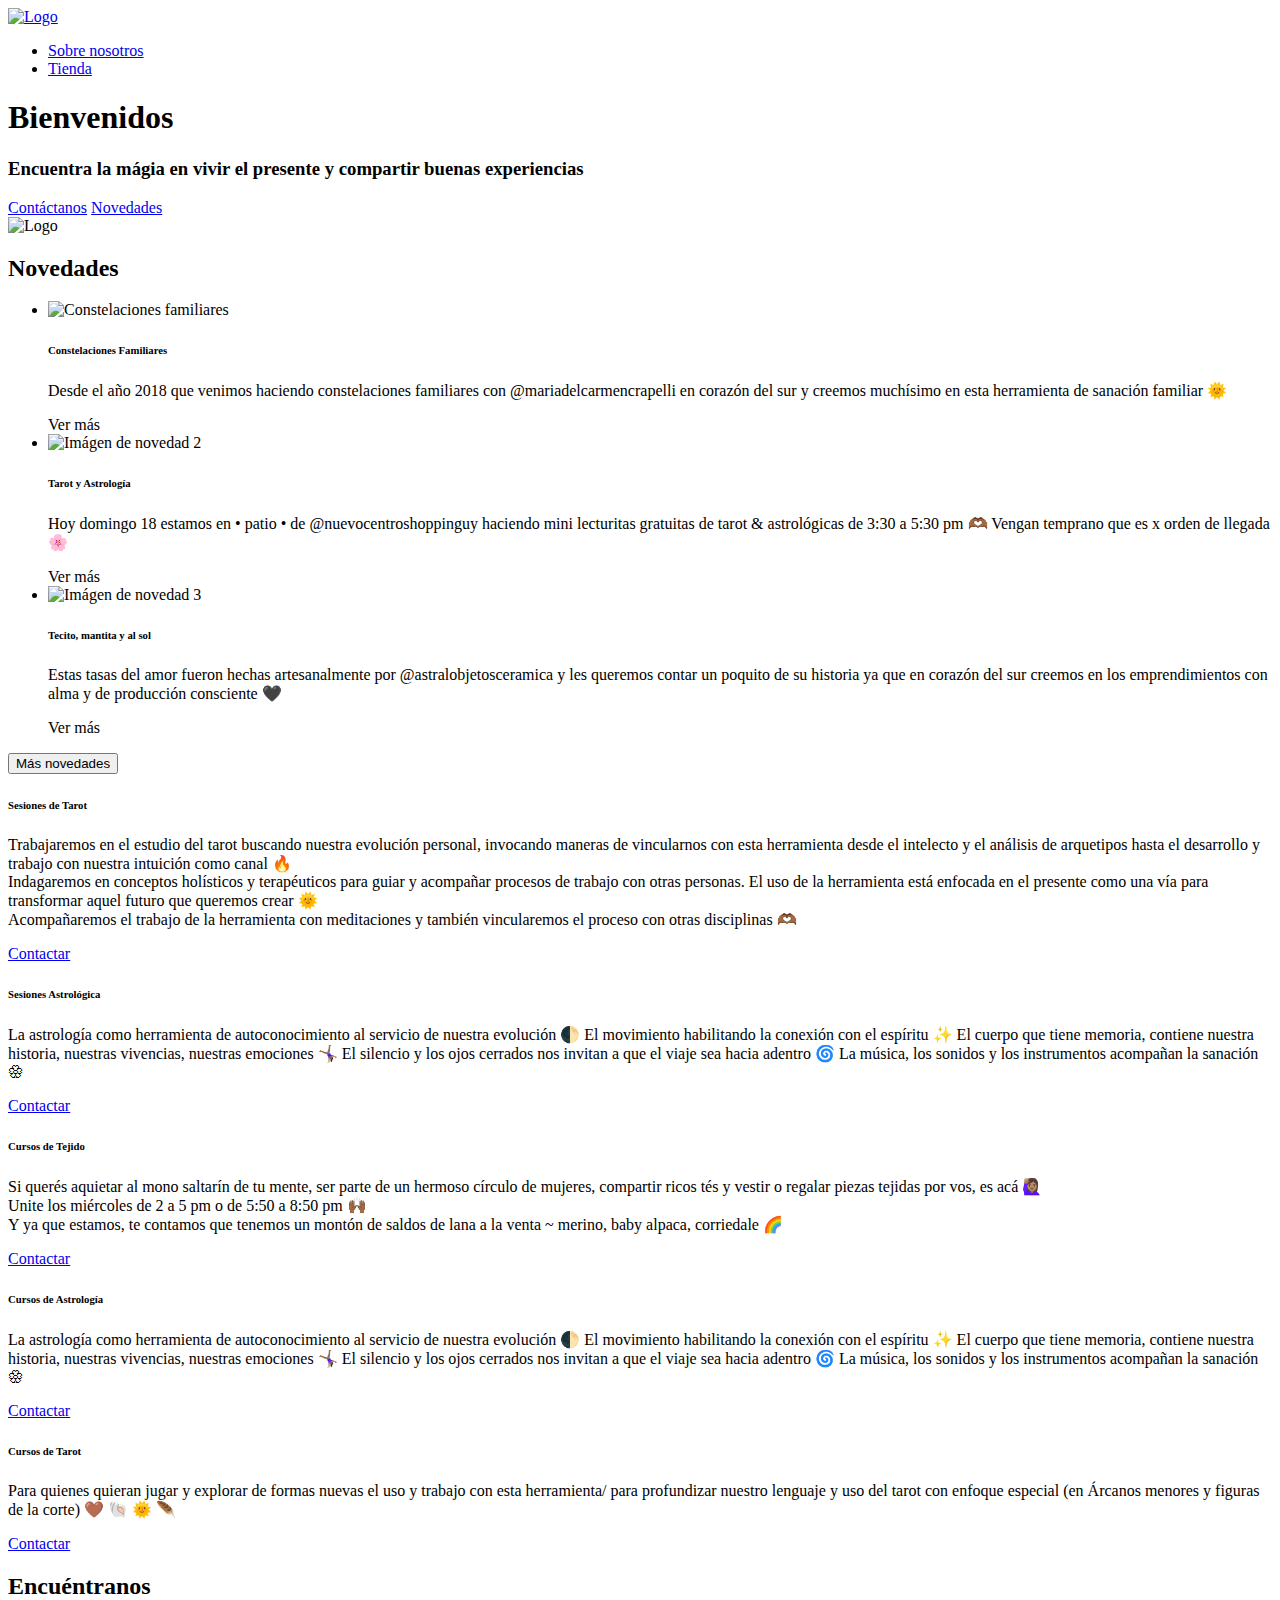
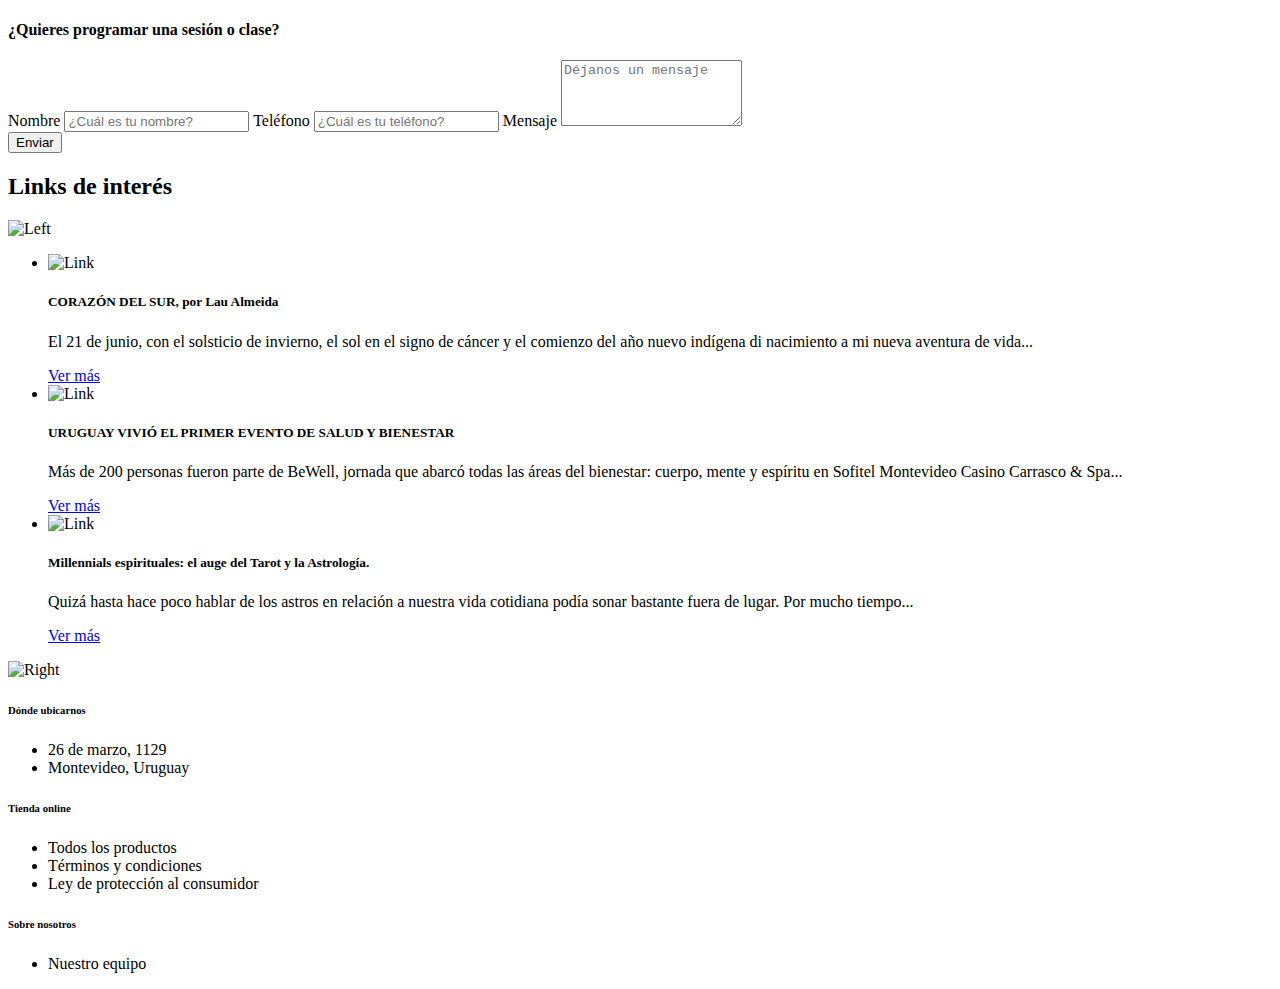
==== commit 7d7835e9: "Merge branch 'main' of github.com-facundocristaldo:facundocristaldo/corazon-del-sur into github-page" ====
--- a/index.html
+++ b/index.html
@@ -5,11 +5,11 @@
     <meta charset="UTF-8">
     <meta http-equiv="X-UA-Compatible" content="IE=edge">
     <meta name="viewport" content="width=device-width, initial-scale=1.0">
-    <link rel="stylesheet" href="/reset.css">
-    <link rel="stylesheet" href="/global.css">
-    <link rel="stylesheet" href="/landing.css">
+    <link rel="stylesheet" href="/corazon-del-sur/reset.css">
+    <link rel="stylesheet" href="/corazon-del-sur/global.css">
+    <link rel="stylesheet" href="/corazon-del-sur/landing.css">
     <title>Corazon del Sur</title>
-    <link rel="icon" type="image/x-icon" href="/assets/cdelsur logo.png">
+    <link rel="icon" type="image/x-icon" href="/corazon-del-sur/assets/cdelsur logo.png">
     <meta name="description"
         content="Encuentra la mágia en vivir el presente y compartir buenas experiencias. En corazón del sur podras aprender a conocerte a ti misma, aprender de las artes de nuestros ancestros y a conectarte con la naturaleza de una forma que nunca habías pensado posible.">
 
@@ -38,12 +38,12 @@
     <div class="sections">
         <nav>
             <div class="navbar">
-                <a href="/">
-                    <img src="/assets/full_logo_white.png" alt="Logo" />
+                <a href="/corazon-del-sur/">
+                    <img src="/corazon-del-sur/assets/full_logo_white.png" alt="Logo" />
                 </a>
                 <ul>
-                    <li><a href="/sobre-nosotros" class="typography-paragraph">Sobre nosotros</a></li>
-                    <li><a href="/tienda" class="button-secondary button-small">Tienda</a></li>
+                    <li><a href="/corazon-del-sur/sobre-nosotros" class="typography-paragraph">Sobre nosotros</a></li>
+                    <li><a href="/corazon-del-sur/tienda" class="button-secondary button-small">Tienda</a></li>
                 </ul>
 
             </div>
@@ -61,14 +61,15 @@
                         <a href="#news" class="button-small button-link">Novedades</a>
                     </div>
                 </div>
-                <img src="/assets/logo_black.png" alt="Logo" />
+                <img src="/corazon-del-sur/assets/logo_black.png" alt="Logo" />
             </div>
         </section>
         <section id="news">
             <h2 class="typography-title">Novedades</h2>
             <ul>
                 <li>
-                    <img src="/assets/novedades/constelaciones-familiares.jpeg" alt="Constelaciones familiares">
+                    <img src="/corazon-del-sur/assets/novedades/constelaciones-familiares.jpeg"
+                        alt="Constelaciones familiares">
                     <div>
                         <h6 class="typography-heading">Constelaciones Familiares</h6>
                         <p class="typography-paragraph">
@@ -79,7 +80,7 @@
                     </div>
                 </li>
                 <li>
-                    <img src="/assets/novedades/tarot-y-astrologia.jpeg" alt="Imágen de novedad 2">
+                    <img src="/corazon-del-sur/assets/novedades/tarot-y-astrologia.jpeg" alt="Imágen de novedad 2">
                     <div>
                         <h6 class="typography-heading">Tarot y Astrología</h6>
                         <p class="typography-paragraph">
@@ -91,7 +92,7 @@
                     </div>
                 </li>
                 <li>
-                    <img src="/assets/novedades/tazas.jpeg" alt="Imágen de novedad 3">
+                    <img src="/corazon-del-sur/assets/novedades/tazas.jpeg" alt="Imágen de novedad 3">
                     <div>
                         <h6 class="typography-heading">Tecito, mantita y al sol</h6>
                         <p class="typography-paragraph">
@@ -195,10 +196,10 @@
             <h2 class="typography-title">Links de interés</h2>
             <div class="container">
 
-                <img id="left" src="./assets/icon-arrow.svg" alt="Left" onclick="movelinks(-1)">
+                <img id="left" src="/corazon-del-sur/assets/icon-arrow.svg" alt="Left" onclick="movelinks(-1)">
                 <ul class="links-list">
                     <li class="link-card dp-01">
-                        <img class="link-card-image" src="/assets/novedades/ferpectas.png" alt="Link" />
+                        <img class="link-card-image" src="/corazon-del-sur/assets/novedades/ferpectas.png" alt="Link" />
                         <div class="link-card-content">
                             <div class="link-card-text">
 
@@ -213,7 +214,8 @@
                         </div>
                     </li>
                     <li class="link-card dp-01">
-                        <img class="link-card-image" src="/assets/novedades/neturuguay.jpeg" alt="Link" />
+                        <img class="link-card-image" src="/corazon-del-sur/assets/novedades/neturuguay.jpeg"
+                            alt="Link" />
                         <div class="link-card-content">
                             <div class="link-card-text">
                                 <h5 class="typography-paragraph">URUGUAY VIVIÓ EL PRIMER EVENTO DE SALUD Y BIENESTAR
@@ -229,7 +231,8 @@
                         </div>
                     </li>
                     <li class="link-card dp-01">
-                        <img class="link-card-image" src="/assets/novedades/flurmagazine.jpeg" alt="Link" />
+                        <img class="link-card-image" src="/corazon-del-sur/assets/novedades/flurmagazine.jpeg"
+                            alt="Link" />
                         <div class="link-card-content">
                             <div class="link-card-text">
 
@@ -245,7 +248,7 @@
                         </div>
                     </li>
                 </ul>
-                <img id="right" src="./assets/icon-arrow.svg" alt="Right" onclick="movelinks(1)">
+                <img id="right" src="/corazon-del-sur/assets/icon-arrow.svg" alt="Right" onclick="movelinks(1)">
             </div>
         </section>
         <section id="page-footer">
